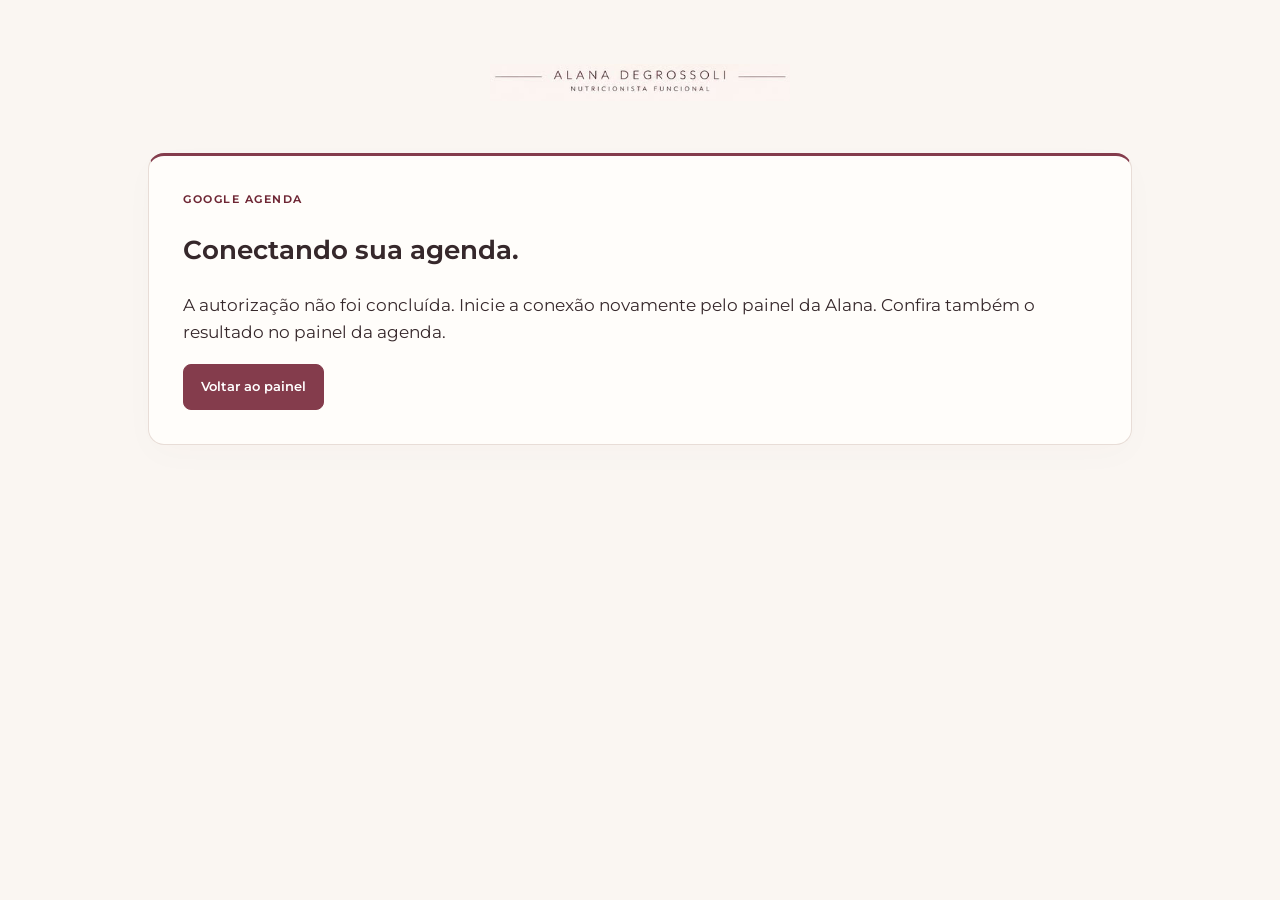
==== agenda-google-callback.html @ 4dbf8777 "Adaptar agenda Solvex para Alana Degrossoli com identidade visual e configuração independente" ====
<!doctype html>
<html lang="pt-BR">
  <head>
    <meta
      http-equiv="Content-Security-Policy"
      content="default-src 'none'; script-src 'self'; worker-src 'self'; manifest-src 'self'; style-src 'self' 'unsafe-inline'; img-src 'self' data:; font-src 'self'; connect-src 'self' https://*.supabase.co; base-uri 'none'; object-src 'none'; form-action 'self'; upgrade-insecure-requests"
    />
    <meta name="apple-mobile-web-app-title" content="Alana Agenda" />
    <link rel="manifest" href="app.webmanifest" />
    <link rel="apple-touch-icon" sizes="180x180" href="apple-touch-icon.png" />
    <meta charset="utf-8" />
    <meta
      name="viewport"
      content="width=device-width,initial-scale=1,viewport-fit=cover"
    />
    <meta name="referrer" content="no-referrer" />
    <title>Conexão Google Agenda | Alana</title>
    <link rel="icon" href="favicon.svg" />
    <link rel="stylesheet" href="assets/style.css" />
    <link rel="stylesheet" href="assets/brand.css" />
    <meta name="theme-color" content="#6E2634" />
  </head>
  <body class="alana-agenda agenda-page">
    <main class="agenda-container">
      <img
        class="agenda-callback-logo"
        src="brand/alana-logo.svg"
        alt="Alana Degrossoli"
      />
      <section class="agenda-card">
        <p class="page-eyebrow">GOOGLE AGENDA</p>
        <h1>Conectando sua agenda.</h1>
        <p id="google-status" role="status">
          Aguarde a confirmação da sua conexão.
        </p>
        <button id="google-close" type="button" class="button primary">
          Voltar ao painel
        </button>
      </section>
    </main>
    <script src="config.js" defer></script>
    <script src="assets/icons.js" defer></script>
    <script src="assets/api.js" defer></script>
    <script src="assets/google-flow.js" defer></script>
    <script src="assets/google-callback.js" defer></script>
  </body>
</html>
---- assets/style.css ----
.alana-agenda {
  --agenda-orange: var(--gold);
  --agenda-navy: var(--cream);
}
.alana-agenda.agenda-page .skip-link:not(:focus),
.alana-agenda .skip-link:not(:focus) {
  width: 1px;
  height: 1px;
  padding: 0;
  overflow: hidden;
  clip-path: inset(50%);
}
.alana-agenda .agenda-container {
  max-width: 1020px;
  margin: 38px auto 52px;
  padding: 0 24px;
  color: var(--cream);
}
.alana-agenda .agenda-intro {
  display: flex;
  align-items: center;
  justify-content: space-between;
  gap: 24px;
  margin-bottom: 26px;
}
.alana-agenda .agenda-intro h1 {
  font-size: clamp(32px, 4.3vw, 46px);
  letter-spacing: -1.3px;
  margin: 5px 0 10px;
  line-height: 1.1;
}
.alana-agenda .agenda-intro p:last-child {
  margin: 0;
  font-size: 19px;
  color: var(--muted);
}
.alana-agenda .agenda-intro-icon {
  display: grid;
  place-items: center;
  flex: 0 0 84px;
  height: 84px;
  border-radius: 8px;
  background: #843c4c1a;
  color: var(--gold);
  border: 1px solid rgba(59, 130, 246, 0.2);
}
.alana-agenda .agenda-intro-icon .ui-icon {
  width: 43px;
  height: 43px;
}
.alana-agenda .agenda-card {
  background: var(--panel);
  border: 1px solid var(--rule);
  border-radius: 8px;
  padding: 32px;
  box-shadow: none;
}
.alana-agenda .agenda-form-heading {
  display: flex;
  align-items: center;
  gap: 16px;
  margin-bottom: 24px;
}
.alana-agenda .agenda-form-heading h2 {
  font-size: 23px;
  margin: 0 0 5px;
  letter-spacing: -0.4px;
}
.alana-agenda .agenda-form-heading p {
  color: var(--muted);
  margin: 0;
}
.alana-agenda .agenda-step {
  display: grid;
  place-items: center;
  border-radius: 8px;
  flex: 0 0 46px;
  height: 46px;
  background: #843c4c1a;
  color: var(--cream);
  font-weight: 800;
  font-size: 18px;
}
.alana-agenda .agenda-fields {
  display: grid;
  grid-template-columns: 1fr 1fr;
  gap: 20px;
}
.alana-agenda .agenda-fields .agenda-wide {
  grid-column: 1/-1;
}
.alana-agenda .agenda-card label,
.alana-agenda .agenda-config-form > label,
.alana-agenda .agenda-filters label {
  display: block;
  font-size: 15px;
  font-weight: 700;
  color: var(--cream);
}
.alana-agenda .agenda-card input:not([type="checkbox"]):not([type="radio"]),
.alana-agenda .agenda-card select,
.alana-agenda .agenda-config-form input:not([type="checkbox"]),
.alana-agenda .agenda-config-form select,
.alana-agenda .agenda-config-form textarea,
.alana-agenda .agenda-filters input,
.alana-agenda .agenda-share input {
  display: block;
  width: 100%;
  box-sizing: border-box;
  padding: 13px 14px;
  margin-top: 8px;
  min-height: 48px;
  border: 1px solid var(--rule);
  border-radius: 8px;
  background: var(--panel);
  color: var(--cream);
  font: inherit;
  font-weight: 400;
  box-shadow: none;
}
.alana-agenda .agenda-card input::placeholder,
.alana-agenda .agenda-config-form input::placeholder {
  color: var(--muted);
}
.alana-agenda .agenda-card input:focus,
.alana-agenda .agenda-card select:focus,
.alana-agenda .agenda-config-form input:focus,
.alana-agenda .agenda-config-form select:focus,
.alana-agenda .agenda-config-form textarea:focus,
.alana-agenda .agenda-filters input:focus {
  outline: 2px solid var(--gold);
  outline-offset: 2px;
}
.alana-agenda .field-optional {
  font-size: 12px;
  font-weight: 400;
  color: var(--muted);
}
.alana-agenda .agenda-plain-fieldset {
  border: 0;
  padding: 0;
  margin: 0;
  min-width: 0;
}
.alana-agenda .agenda-plain-fieldset legend {
  font-weight: 700;
  font-size: 15px;
  margin-bottom: 10px;
  padding: 0;
}
.alana-agenda .agenda-divider {
  height: 1px;
  background: var(--panel-2);
  margin: 30px 0;
}
.alana-agenda .agenda-mode-options {
  display: grid;
  grid-template-columns: 1fr 1fr;
  gap: 14px;
  margin-bottom: 26px;
}
.alana-agenda .agenda-mode-options label {
  display: flex;
  align-items: center;
  gap: 12px;
  padding: 15px;
  border-radius: 8px;
  background: var(--panel-2);
  border: 1px solid var(--rule);
  cursor: pointer;
}
.alana-agenda .agenda-mode-options label:has(input:checked) {
  background: #843c4c11;
  border: 2px solid var(--gold);
  padding: 14px;
}
.alana-agenda .agenda-mode-options small {
  display: block;
  font-weight: 400;
  color: var(--muted);
  margin-top: 4px;
}
.alana-agenda .agenda-card input[type="radio"],
.alana-agenda .agenda-card input[type="checkbox"],
.alana-agenda .agenda-config-form input[type="checkbox"] {
  accent-color: var(--gold);
  width: 18px;
  height: 18px;
  flex: 0 0 18px;
  margin: 0;
}
.alana-agenda .agenda-mode-options label:has(input:disabled) {
  opacity: 0.5;
  cursor: default;
}
.alana-agenda .agenda-date-heading {
  display: flex;
  align-items: center;
  justify-content: space-between;
  gap: 16px;
}
.alana-agenda .agenda-card h3 {
  font-size: 17px;
  margin: 0 0 14px;
}
.alana-agenda .agenda-date-nav {
  display: flex;
  gap: 8px;
  margin-bottom: 14px;
}
.alana-agenda .agenda-nav-button {
  width: 36px;
  height: 36px;
  border: 1px solid var(--rule);
  border-radius: 8px;
  background: var(--panel);
  color: var(--cream);
  font-size: 25px;
  cursor: pointer;
}
.alana-agenda .agenda-nav-button:disabled {
  opacity: 0.4;
  cursor: default;
}
.alana-agenda .agenda-date-options {
  display: grid;
  grid-template-columns: repeat(3, 1fr);
  gap: 14px;
  margin-bottom: 24px;
}
.alana-agenda .agenda-date-chip {
  padding: 15px 8px;
  border: 1px solid var(--rule);
  border-radius: 8px;
  background: var(--panel-2);
  color: var(--cream);
  cursor: pointer;
  font: inherit;
  display: flex;
  flex-direction: column;
  align-items: center;
  gap: 4px;
}
.alana-agenda .agenda-date-chip strong {
  font-size: 29px;
  line-height: 1.1;
}
.alana-agenda .agenda-date-chip span {
  text-transform: uppercase;
  font-weight: 700;
  font-size: 13px;
}
.alana-agenda .agenda-date-chip small {
  font-size: 12px;
}
.alana-agenda .agenda-date-chip[aria-pressed="true"] {
  background: var(--gold);
  color: var(--cream);
  border-color: var(--gold);
  box-shadow: none;
}
.alana-agenda .agenda-hour-options {
  display: flex;
  flex-wrap: wrap;
  gap: 12px;
  min-height: 48px;
  margin-bottom: 18px;
}
.alana-agenda .agenda-hour-chip {
  min-width: 105px;
  flex: 1 1 100px;
  max-width: 210px;
  padding: 13px 16px;
  border: 1px solid var(--rule);
  border-radius: 8px;
  background: var(--panel-2);
  color: var(--cream);
  cursor: pointer;
  font: inherit;
  font-size: 17px;
  font-weight: 750;
}
.alana-agenda .agenda-hour-chip[aria-pressed="true"] {
  background: var(--gold);
  color: var(--cream);
  border-color: var(--cream);
}
.alana-agenda .agenda-date-chip:focus-visible,
.alana-agenda .agenda-hour-chip:focus-visible,
.alana-agenda .agenda-nav-button:focus-visible {
  outline: 2px solid var(--gold);
  outline-offset: 3px;
}
.alana-agenda .agenda-selection {
  display: flex;
  align-items: center;
  justify-content: center;
  gap: 8px;
  font-size: 14px;
  color: var(--muted);
  padding: 12px;
  background: var(--panel-2);
  border-radius: 8px;
  margin-bottom: 22px;
}
.alana-agenda .agenda-selection .ui-icon {
  width: 21px;
  height: 21px;
}
.alana-agenda .agenda-card .agenda-consent {
  display: flex;
  align-items: flex-start;
  gap: 11px;
  font-weight: 400;
  line-height: 1.6;
  font-size: 13px;
  margin-bottom: 20px;
}
.alana-agenda .agenda-consent input {
  margin-top: 2px !important;
}
.alana-agenda .agenda-confirm {
  width: 100%;
  display: flex;
  align-items: center;
  justify-content: center;
  gap: 14px;
  padding: 16px !important;
  font-size: 17px !important;
  min-height: 56px;
}
.alana-agenda .agenda-form-footer {
  margin: 24px 0 0;
  border-top: 1px solid var(--rule);
  padding-top: 20px;
  text-align: center;
  font-size: 13px;
  color: var(--muted);
}
.alana-agenda .agenda-honeypot {
  position: absolute;
  width: 1px;
  height: 1px;
  overflow: hidden;
  clip-path: inset(50%);
}
.alana-agenda .agenda-contact {
  margin: 24px 0 0;
  text-align: center;
  font-size: 14px;
}
.alana-agenda .agenda-contact a,
.alana-agenda .agenda-hint a {
  color: var(--cream);
  text-decoration: underline;
  text-decoration-color: var(--gold);
  text-underline-offset: 4px;
}
.alana-agenda .agenda-success-icon {
  display: grid;
  place-items: center;
  width: 62px;
  height: 62px;
  background: #843c4c1a;
  color: var(--gold);
  border-radius: 8px;
  margin-bottom: 20px;
}
.alana-agenda .agenda-success-icon .ui-icon {
  width: 35px;
  height: 35px;
}
.alana-agenda .agenda-confirmation h2 {
  font-size: 30px;
  margin: 6px 0 14px;
}
.alana-agenda .agenda-confirmation-actions {
  display: flex;
  align-items: center;
  flex-wrap: wrap;
  gap: 16px;
  margin-top: 16px;
}
.alana-agenda .agenda-confirmation .detail-grid {
  margin: 24px 0;
}
.alana-agenda .agenda-confirmation .notice {
  font-size: 14px;
  margin-bottom: 20px;
}
.alana-agenda .agenda-confirmation:focus {
  outline: 2px solid var(--gold);
  outline-offset: 4px;
}
.alana-agenda .agenda-hint {
  font-size: 13px !important;
  color: var(--muted);
  line-height: 1.6;
  margin: 8px 0 18px;
  overflow-wrap: anywhere;
}
.alana-agenda .agenda-admin-columns {
  display: grid;
  grid-template-columns: 1fr 1fr;
  gap: 22px;
}
.alana-agenda .agenda-admin-columns > .admin-section {
  min-width: 0;
}
.alana-agenda .agenda-admin-columns h2 {
  font-size: 23px;
  margin: 5px 0 16px;
}
.alana-agenda .agenda-admin-columns .agenda-fields {
  gap: 16px;
}
.alana-agenda .agenda-config-form {
  display: grid;
  gap: 16px;
}
.alana-agenda .agenda-config-form p {
  margin: -8px 0 0;
}
.alana-agenda .agenda-config-form .agenda-fields label {
  font-size: 14px;
  font-weight: 700;
}
.alana-agenda .agenda-config-form .agenda-toggle {
  display: flex;
  align-items: center;
  gap: 10px;
  border-radius: 8px;
  background: #843c4c14;
  padding: 14px;
}
.alana-agenda .agenda-share {
  display: flex;
  align-items: center;
  justify-content: space-between;
  gap: 24px;
  border-left: 4px solid var(--gold) !important;
}
.alana-agenda .agenda-share h2 {
  margin: 4px 0 8px;
  font-size: 25px;
}
.alana-agenda .agenda-share p {
  margin: 0;
}
.alana-agenda .agenda-share-controls {
  display: flex;
  align-items: flex-end;
  gap: 12px;
  max-width: 450px;
  flex: 1;
  min-width: 0;
}
.alana-agenda .agenda-share-controls label {
  flex: 1;
  min-width: 0;
  font-size: 12px;
}
.alana-agenda .agenda-share-controls .button {
  white-space: nowrap;
  min-height: 48px;
}
.alana-agenda .agenda-weekdays,
.alana-agenda .agenda-format-checks {
  display: flex;
  gap: 12px;
  flex-wrap: wrap;
}
.alana-agenda .agenda-weekdays label,
.alana-agenda .agenda-format-checks label {
  display: flex;
  align-items: center;
  gap: 6px;
  font-size: 13px;
  font-weight: 600;
}
.alana-agenda .agenda-slot-list {
  max-height: 400px;
  overflow: auto;
  display: grid;
  gap: 10px;
  margin-top: 16px;
  padding-right: 4px;
}
.alana-agenda .agenda-slot-row {
  display: flex;
  align-items: center;
  justify-content: space-between;
  gap: 12px;
  padding: 14px 16px;
  border: 1px solid var(--rule);
  border-radius: 8px;
  background: var(--panel-2);
}
.alana-agenda .agenda-slot-row strong {
  display: block;
  font-size: 15px;
}
.alana-agenda .agenda-slot-row small {
  display: block;
  color: var(--muted);
  margin-top: 5px;
}
.alana-agenda .agenda-slot-row .text-button {
  font-size: 13px;
}
.alana-agenda .agenda-filters {
  display: flex;
  align-items: flex-end;
  gap: 16px;
  flex-wrap: wrap;
  margin: 20px 0;
}
.alana-agenda .agenda-filters label {
  flex: 1;
  min-width: 170px;
}
.alana-agenda .agenda-filters .button {
  min-height: 48px;
}
.alana-agenda .agenda-bookings {
  display: grid;
  gap: 16px;
}
.alana-agenda .agenda-booking {
  border: 1px solid var(--rule);
  border-radius: 8px;
  padding: 20px;
  border-left: 4px solid var(--gold);
}
.alana-agenda .agenda-booking h3 {
  margin: 4px 0 5px;
  font-size: 19px;
}
.alana-agenda .agenda-booking-heading {
  display: flex;
  align-items: flex-start;
  justify-content: space-between;
  gap: 12px;
}
.alana-agenda .agenda-booking-subtitle {
  font-size: 13px;
  color: var(--muted);
  margin: 6px 0 18px;
}
.alana-agenda .agenda-booking-contact {
  display: grid;
  grid-template-columns: 1fr 1fr;
  gap: 10px 20px;
  margin: 16px 0;
}
.alana-agenda .agenda-booking-contact div {
  min-width: 0;
}
.alana-agenda .agenda-booking-contact dt {
  font-size: 11px;
  font-weight: 700;
  text-transform: uppercase;
  color: var(--muted);
  margin-bottom: 3px;
}
.alana-agenda .agenda-booking-contact dd {
  margin: 0;
  font-size: 14px;
  overflow-wrap: anywhere;
  white-space: pre-wrap;
}
.alana-agenda .agenda-booking-actions {
  display: flex;
  gap: 10px;
  flex-wrap: wrap;
}
.alana-agenda .agenda-booking-actions .button {
  font-size: 12px !important;
  padding: 10px 13px !important;
}
.alana-agenda .agenda-booking-status {
  font-size: 11px;
  font-weight: 700;
  white-space: nowrap;
  background: #843c4c1f;
  color: var(--cream);
  padding: 6px 10px;
  border-radius: 8px;
}
.alana-agenda .agenda-booking-status[data-status="canceled"] {
  background: var(--panel-2);
}
@media (max-width: 1200px) {
  .alana-agenda .agenda-admin-columns {
    grid-template-columns: 1fr;
  }
  .alana-agenda .agenda-share {
    align-items: flex-start;
    flex-direction: column;
  }
  .alana-agenda .agenda-share-controls {
    width: 100%;
    max-width: none;
    flex: auto;
  }
}
@media (max-width: 600px) {
  .alana-agenda .agenda-container {
    margin: 25px auto 36px;
    padding: 0 16px;
  }
  .alana-agenda .agenda-intro {
    gap: 12px;
  }
  .alana-agenda .agenda-intro-icon {
    flex-basis: 56px;
    height: 56px;
    border-radius: 8px;
  }
  .alana-agenda .agenda-intro-icon .ui-icon {
    width: 30px;
    height: 30px;
  }
  .alana-agenda .agenda-intro p:last-child {
    font-size: 15px;
    line-height: 1.5;
  }
  .alana-agenda .agenda-intro .page-eyebrow {
    font-size: 9px;
  }
  .alana-agenda .agenda-card {
    padding: 22px 18px;
    border-radius: 8px;
  }
  .alana-agenda .agenda-form-heading {
    gap: 12px;
  }
  .alana-agenda .agenda-form-heading h2 {
    font-size: 18px;
  }
  .alana-agenda .agenda-form-heading p {
    font-size: 12px;
    line-height: 1.5;
  }
  .alana-agenda .agenda-step {
    flex-basis: 38px;
    height: 38px;
    font-size: 15px;
  }
  .alana-agenda .agenda-fields {
    grid-template-columns: 1fr;
    gap: 18px;
  }
  .alana-agenda .agenda-fields .agenda-wide {
    grid-column: auto;
  }
  .alana-agenda .agenda-mode-options {
    gap: 10px;
  }
  .alana-agenda .agenda-mode-options label {
    padding: 12px 9px;
    gap: 8px;
  }
  .alana-agenda .agenda-mode-options label:has(input:checked) {
    padding: 11px 8px;
  }
  .alana-agenda .agenda-mode-options small {
    font-size: 10px;
    line-height: 1.4;
  }
  .alana-agenda .agenda-mode-options span {
    font-size: 13px;
  }
  .alana-agenda .agenda-date-options {
    gap: 10px;
  }
  .alana-agenda .agenda-date-chip strong {
    font-size: 26px;
  }
  .alana-agenda .agenda-selection {
    font-size: 12px;
    line-height: 1.5;
  }
  .alana-agenda .agenda-confirm {
    font-size: 15px !important;
  }
  .alana-agenda .agenda-admin-columns .agenda-fields {
    grid-template-columns: 1fr;
  }
  .alana-agenda .agenda-share-controls {
    flex-wrap: wrap;
  }
  .alana-agenda .agenda-share-controls label {
    flex: 1 1 100%;
  }
  .alana-agenda .agenda-booking-contact {
    grid-template-columns: 1fr;
  }
  .alana-agenda .agenda-booking-heading {
    flex-wrap: wrap;
  }
  .alana-agenda .agenda-slot-row {
    padding: 12px;
    flex-wrap: wrap;
  }
  .alana-agenda .agenda-slot-row strong {
    font-size: 13px;
  }
  .alana-agenda .agenda-filters .button {
    width: 100%;
  }
  .alana-agenda .agenda-confirmation .detail-grid {
    grid-template-columns: 1fr;
  }
  .alana-agenda .agenda-form-footer {
    font-size: 11px;
  }
}
.alana-agenda .agenda-toolbar {
  display: flex;
  align-items: center;
  justify-content: space-between;
  gap: 18px;
  margin: 4px 0 20px;
  flex-wrap: wrap;
}
.alana-agenda .agenda-toolbar-state,
.alana-agenda .agenda-toolbar-actions {
  display: flex;
  align-items: center;
  gap: 12px;
  flex-wrap: wrap;
}
.alana-agenda .agenda-toolbar-actions .button {
  font-size: 13px !important;
  padding: 12px 16px !important;
}
.alana-agenda .agenda-toolbar-state strong {
  font-size: 14px;
}
.alana-agenda .agenda-toolbar-state .text-button {
  font-size: 12px;
}
.alana-agenda .agenda-open-dot {
  width: 9px;
  height: 9px;
  border-radius: 8px;
  background: var(--panel-2);
}
.alana-agenda .agenda-open-dot.is-open {
  background: var(--gold);
  box-shadow: none;
}
.alana-agenda .agenda-feedback {
  font-size: 13px;
  color: var(--cream);
  margin-bottom: 16px;
  line-height: 1.5;
}
.alana-agenda .agenda-feedback:empty {
  display: none;
}
.alana-agenda .agenda-workspace {
  display: grid;
  grid-template-columns: minmax(0, 1.7fr) minmax(260px, 1fr);
  gap: 22px;
  align-items: start;
}
.alana-agenda .agenda-workspace .admin-section {
  margin-bottom: 22px !important;
}
.alana-agenda .agenda-month-heading,
.alana-agenda .agenda-day-heading {
  display: flex;
  align-items: center;
  justify-content: space-between;
  gap: 16px;
}
.alana-agenda .agenda-month-heading h2 {
  font-size: 24px;
  margin: 5px 0 0;
}
.alana-agenda .agenda-month-heading .agenda-date-nav {
  align-items: center;
  margin: 0;
}
.alana-agenda .agenda-calendar-hint {
  color: var(--muted);
  font-size: 13px;
  line-height: 1.5;
  margin: 14px 0 22px;
}
.alana-agenda .agenda-month-weekdays,
.alana-agenda .agenda-month-grid {
  display: grid;
  grid-template-columns: repeat(7, minmax(0, 1fr));
  gap: 7px;
}
.alana-agenda .agenda-month-weekdays {
  margin-bottom: 10px;
}
.alana-agenda .agenda-month-weekdays span {
  text-align: center;
  font-weight: 700;
  font-size: 10px;
  color: var(--muted);
}
.alana-agenda .agenda-calendar-day {
  height: 93px;
  border: 1px solid var(--rule);
  border-radius: 8px;
  background: var(--panel);
  color: var(--cream);
  padding: 9px 6px;
  display: flex;
  align-items: flex-start;
  flex-direction: column;
  text-align: left;
  cursor: pointer;
  position: relative;
  min-width: 0;
}
.alana-agenda .agenda-calendar-day:hover {
  background: #843c4c0d;
}
.alana-agenda .agenda-calendar-day[aria-pressed="true"] {
  border: 2px solid var(--gold);
  background: #843c4c11;
  padding: 8px 5px;
}
.alana-agenda .agenda-calendar-day.is-today > strong {
  background: var(--gold);
  color: var(--cream);
  border-radius: 8px;
  width: 23px;
  height: 23px;
  display: grid;
  place-items: center;
}
.alana-agenda .agenda-calendar-day.is-blocked {
  background: var(--panel-2);
}
.alana-agenda .agenda-calendar-day > strong {
  font-size: 14px;
  line-height: 23px;
}
.alana-agenda .agenda-day-badges {
  display: flex;
  flex-direction: column;
  gap: 4px;
  margin-top: 6px;
  width: 100%;
}
.alana-agenda .agenda-day-badges small {
  font-size: 9px;
  font-weight: 700;
  border-radius: 8px;
  padding: 3px 4px;
  white-space: nowrap;
  overflow: hidden;
  text-overflow: ellipsis;
}
.alana-agenda .agenda-free-badge {
  background: #843c4c24;
  color: var(--cream);
}
.alana-agenda .agenda-booked-badge {
  background: var(--gold);
  color: var(--cream);
}
.alana-agenda .agenda-blocked-badge {
  background: var(--panel-2);
  color: var(--muted);
}
.alana-agenda .agenda-calendar-legend {
  display: flex;
  align-items: center;
  flex-wrap: wrap;
  gap: 18px;
  font-size: 11px;
  color: var(--muted);
  margin-top: 20px;
}
.alana-agenda .agenda-calendar-legend span {
  display: flex;
  align-items: center;
  gap: 7px;
}
.alana-agenda .agenda-calendar-legend i {
  display: inline-block;
  width: 8px;
  height: 8px;
  border-radius: 8px;
}
.alana-agenda .agenda-legend-free,
.alana-agenda .agenda-legend-booked {
  background: var(--gold);
}
.alana-agenda .agenda-legend-blocked {
  background: var(--panel-2);
}
.alana-agenda .agenda-day-heading h2 {
  font-size: 22px;
  margin: 4px 0 0;
}
.alana-agenda .agenda-day-heading > .text-button {
  font-size: 12px;
}
.alana-agenda .agenda-day-counts {
  display: flex;
  gap: 20px;
  font-size: 12px;
  margin: 22px 0;
  color: var(--muted);
}
.alana-agenda .agenda-day-counts strong {
  font-size: 22px;
  color: var(--cream);
  padding-right: 4px;
}
.alana-agenda .agenda-day-slots {
  display: grid;
  gap: 10px;
  max-height: 430px;
  overflow: auto;
  margin-bottom: 18px;
  padding-right: 2px;
}
.alana-agenda .agenda-day-slots .agenda-slot-row {
  gap: 8px;
  padding: 12px;
  flex-wrap: nowrap;
}
.alana-agenda .agenda-day-slots .agenda-slot-row > div {
  flex: 1;
  min-width: 0;
}
.alana-agenda .agenda-day-slots .agenda-slot-row small {
  font-size: 10px;
}
.alana-agenda .agenda-day-slots .agenda-booking-status {
  font-size: 9px;
  padding: 5px 7px;
}
.alana-agenda .agenda-slot-remove {
  border: 0;
  background: transparent;
  color: var(--cream);
  font-size: 21px;
  padding: 2px 5px;
  cursor: pointer;
}
.alana-agenda .agenda-day-actions {
  display: grid;
  gap: 12px;
}
.alana-agenda .agenda-day-actions .button {
  font-size: 12px !important;
  min-height: 42px;
  padding: 11px !important;
}
.alana-agenda .agenda-day-actions .text-button {
  font-size: 11px;
}
.alana-agenda .agenda-day-card .agenda-hint {
  margin-bottom: 0;
  font-size: 11px !important;
}
.alana-agenda .agenda-day-empty-state {
  font-size: 13px;
  color: var(--muted);
  padding: 25px 14px;
  border: 1px dashed var(--rule);
  border-radius: 8px;
  text-align: center;
  margin: 0 0 4px;
  line-height: 1.6;
}
.alana-agenda .agenda-day-meetings .agenda-bookings {
  grid-template-columns: 1fr 1fr;
}
.alana-agenda .agenda-contact-details {
  margin: 16px 0;
}
.alana-agenda .agenda-contact-details summary {
  font-size: 12px;
  color: var(--cream);
  font-weight: 700;
  cursor: pointer;
}
.alana-agenda .agenda-meet-state {
  font-size: 11px;
  font-weight: 700;
  color: var(--cream);
  background: #843c4c1a;
  padding: 8px 11px;
  border-radius: 8px;
  display: inline-block;
  margin-bottom: 0;
}
.alana-agenda .agenda-meet-state[data-state="ready"] {
  background: var(--gold);
  color: var(--cream);
}
.alana-agenda .agenda-dialog {
  max-width: 600px;
  width: calc(100% - 32px);
  max-height: calc(100dvh - 40px);
  padding: 28px;
  border: 1px solid var(--rule);
  border-radius: 8px;
  background: var(--panel);
  color: var(--cream);
  box-shadow: none;
  overflow: auto;
}
.alana-agenda .agenda-dialog::backdrop {
  background: var(--panel-2);
  backdrop-filter: blur(3px);
}
.alana-agenda .agenda-dialog-heading {
  display: flex;
  align-items: flex-start;
  justify-content: space-between;
  gap: 20px;
  margin-bottom: 24px;
}
.alana-agenda .agenda-dialog-heading h2 {
  font-size: 26px;
  margin: 5px 0 0;
  letter-spacing: -0.5px;
}
.alana-agenda .agenda-dialog-close {
  border: 0;
  background: var(--panel-2);
  color: var(--cream);
  border-radius: 8px;
  font-size: 24px;
  width: 34px;
  height: 34px;
  cursor: pointer;
  flex-shrink: 0;
}
.alana-agenda .agenda-dialog .agenda-fields {
  gap: 16px;
}
.alana-agenda .agenda-dialog .agenda-config-form > label,
.alana-agenda .agenda-dialog .agenda-fields label {
  font-size: 13px;
  font-weight: 700;
}
.alana-agenda .agenda-dialog .agenda-plain-fieldset legend {
  font-size: 13px;
}
.alana-agenda .agenda-dialog .agenda-config-form input,
.alana-agenda .agenda-dialog .agenda-config-form select {
  margin-top: 7px;
  font-size: 14px;
}
.alana-agenda .agenda-dialog .agenda-config-form input[type="checkbox"] {
  margin: 0 !important;
}
.alana-agenda .agenda-weekday-chips {
  gap: 7px;
  display: grid;
  grid-template-columns: repeat(7, minmax(0, 1fr));
}
.alana-agenda .agenda-weekday-chips label {
  position: relative;
  display: block;
  min-width: 0;
  cursor: pointer;
}
.alana-agenda .agenda-weekday-chips input {
  position: absolute;
  width: 1px !important;
  height: 1px !important;
  opacity: 0;
}
.alana-agenda .agenda-weekday-chips span {
  display: grid;
  place-items: center;
  padding: 12px 4px;
  border: 1px solid var(--rule);
  border-radius: 8px;
  color: var(--cream);
  background: var(--panel);
  font-size: 12px;
  font-weight: 700;
}
.alana-agenda .agenda-weekday-chips label:has(input:checked) span {
  background: var(--gold);
  color: var(--cream);
  border-color: var(--cream);
}
.alana-agenda .agenda-weekday-chips label:has(input:focus-visible) span {
  outline: 2px solid var(--gold);
  outline-offset: 2px;
}
.alana-agenda .agenda-field-label {
  font-size: 13px;
  font-weight: 700;
  display: block;
}
.alana-agenda .agenda-duration-chip {
  display: block;
  padding: 14px;
  margin-top: 7px;
  border-radius: 8px;
  background: #843c4c14;
  font-size: 14px;
}
.alana-agenda .agenda-window-preview {
  border: 1px solid rgba(59, 130, 246, 0.23);
  border-radius: 8px;
  padding: 16px;
  background: #843c4c0b;
}
.alana-agenda .agenda-window-preview > strong {
  font-size: 14px;
}
.alana-agenda .agenda-window-preview > p {
  font-size: 11px !important;
  color: var(--muted);
  margin: 12px 0 0 !important;
  line-height: 1.6;
}
.alana-agenda .agenda-preview-times {
  display: flex;
  gap: 7px;
  flex-wrap: wrap;
  margin-top: 12px;
}
.alana-agenda .agenda-preview-times span {
  font-size: 11px;
  font-weight: 700;
  background: var(--panel);
  border: 1px solid var(--rule);
  border-radius: 8px;
  padding: 6px 9px;
}
.alana-agenda .agenda-dialog .agenda-config-form .button {
  min-height: 48px;
  font-size: 14px;
}
.alana-agenda .agenda-google-card {
  margin-top: 26px;
  padding: 20px;
  border-radius: 8px;
  background: var(--panel-2);
  border: 1px solid var(--rule);
}
.alana-agenda .agenda-google-card h3 {
  font-size: 18px;
  margin: 6px 0 10px;
}
.alana-agenda .agenda-google-card p {
  font-size: 12px;
  line-height: 1.6;
}
.alana-agenda .agenda-google-actions {
  display: flex;
  align-items: center;
  gap: 16px;
  flex-wrap: wrap;
}
.alana-agenda .agenda-google-actions .button {
  font-size: 12px !important;
  padding: 12px 16px !important;
  min-height: 44px;
}
.alana-agenda .agenda-google-actions .text-button {
  font-size: 12px;
}
.alana-agenda .agenda-google-card details {
  margin-top: 18px;
  font-size: 12px;
}
.alana-agenda .agenda-google-card summary {
  font-weight: 700;
  cursor: pointer;
}
.alana-agenda .agenda-google-card input[readonly] {
  margin-bottom: 14px;
  font-size: 12px;
  width: 100%;
}
.alana-agenda .agenda-upload-button {
  display: block;
  font-size: 12px;
  font-weight: 700;
}
.alana-agenda .agenda-upload-button input {
  font-size: 12px;
  margin-top: 10px;
  width: 100%;
}
.alana-agenda .agenda-dialog .error {
  font-size: 12px;
}
@media (max-width: 1150px) {
  .alana-agenda .agenda-workspace {
    grid-template-columns: 1fr;
  }
  .alana-agenda .agenda-calendar-day {
    height: 88px;
  }
  .alana-agenda .agenda-day-slots {
    grid-template-columns: 1fr 1fr;
    max-height: 300px;
  }
  .alana-agenda .agenda-day-card .agenda-day-actions {
    display: flex;
    align-items: center;
    flex-wrap: wrap;
  }
  .alana-agenda .agenda-day-meetings .agenda-bookings {
    grid-template-columns: 1fr;
  }
}
@media (max-width: 600px) {
  .alana-agenda .agenda-toolbar {
    gap: 16px;
  }
  .alana-agenda .agenda-toolbar-actions {
    display: grid;
    grid-template-columns: 1fr 1fr;
    width: 100%;
    gap: 10px;
  }
  .alana-agenda .agenda-toolbar-actions .primary {
    grid-column: 1/-1;
  }
  .alana-agenda .agenda-toolbar-actions .button {
    font-size: 12px !important;
    padding: 11px !important;
  }
  .alana-agenda .agenda-workspace {
    gap: 0;
  }
  .alana-agenda .agenda-month-heading {
    gap: 8px;
    flex-wrap: wrap;
  }
  .alana-agenda .agenda-month-heading h2 {
    font-size: 22px;
  }
  .alana-agenda .agenda-month-heading .agenda-date-nav {
    gap: 5px;
  }
  .alana-agenda .agenda-month-heading .text-button {
    font-size: 11px;
  }
  .alana-agenda .agenda-month-weekdays,
  .alana-agenda .agenda-month-grid {
    gap: 4px;
  }
  .alana-agenda .agenda-calendar-day {
    height: 66px;
    padding: 5px 3px;
    border-radius: 8px;
  }
  .alana-agenda .agenda-calendar-day[aria-pressed="true"] {
    padding: 4px 2px;
  }
  .alana-agenda .agenda-calendar-day > strong {
    font-size: 12px;
    line-height: 19px;
  }
  .alana-agenda .agenda-calendar-day.is-today > strong {
    width: 19px;
    height: 19px;
  }
  .alana-agenda .agenda-day-badges {
    gap: 3px;
    margin-top: 3px;
  }
  .alana-agenda .agenda-day-badges small {
    font-size: 7px;
    letter-spacing: -0.2px;
    padding: 2px;
  }
  .alana-agenda .agenda-calendar-legend {
    gap: 10px;
    font-size: 9px;
  }
  .alana-agenda .agenda-calendar-hint {
    font-size: 12px;
  }
  .alana-agenda .agenda-day-slots {
    grid-template-columns: 1fr;
  }
  .alana-agenda .agenda-dialog {
    padding: 22px 18px;
    max-height: calc(100dvh - 28px);
  }
  .alana-agenda .agenda-dialog .agenda-fields {
    grid-template-columns: 1fr 1fr;
    gap: 12px;
  }
  .alana-agenda .agenda-dialog-heading h2 {
    font-size: 22px;
  }
  .alana-agenda .agenda-weekday-chips {
    gap: 5px;
  }
  .alana-agenda .agenda-weekday-chips span {
    font-size: 10px;
    padding: 10px 2px;
  }
  .alana-agenda .agenda-dialog .agenda-config-form .agenda-toggle {
    align-items: flex-start;
    line-height: 1.5;
    font-size: 12px;
  }
  .alana-agenda .agenda-dialog .agenda-config-form .agenda-toggle input {
    margin-top: 2px !important;
  }
  .alana-agenda .agenda-dialog .agenda-config-form input[type="time"] {
    min-width: 0;
  }
  .alana-agenda .agenda-dialog .agenda-fields label {
    font-size: 12px;
  }
  .alana-agenda .agenda-window-preview {
    padding: 13px;
  }
  .alana-agenda .agenda-window-preview > strong {
    font-size: 13px;
  }
  .alana-agenda .agenda-booking {
    padding: 16px;
  }
}
.alana-agenda .agenda-weekly-summary {
  display: flex;
  align-items: flex-start;
  justify-content: space-between;
  gap: 24px;
  border-left: 4px solid var(--gold) !important;
  margin-bottom: 22px !important;
}
.alana-agenda .agenda-weekly-summary h2 {
  font-size: 23px;
  margin: 5px 0 8px;
}
.alana-agenda .agenda-weekly-summary p:last-child {
  font-size: 13px;
  color: var(--muted);
  margin: 0;
  line-height: 1.6;
}
.alana-agenda .agenda-weekly-summary-days {
  display: flex;
  flex-wrap: wrap;
  gap: 9px;
  max-width: 650px;
}
.alana-agenda .agenda-weekly-summary-days > div {
  padding: 10px 13px;
  border-radius: 8px;
  border: 1px solid var(--rule);
  background: var(--panel-2);
}
.alana-agenda .agenda-weekly-summary-days strong {
  display: block;
  font-size: 12px;
}
.alana-agenda .agenda-weekly-summary-days span {
  display: block;
  font-size: 10px;
  color: var(--muted);
  margin-top: 4px;
}
.alana-agenda .agenda-weekly-dialog {
  max-width: 700px;
}
.alana-agenda .agenda-weekly-days {
  display: grid;
  gap: 10px;
}
.alana-agenda .agenda-week-row {
  padding: 14px 16px;
  border: 1px solid var(--rule);
  border-radius: 8px;
  background: var(--panel-2);
}
.alana-agenda .agenda-week-row.is-enabled {
  background: var(--panel);
  border-color: #843c4c59;
}
.alana-agenda .agenda-week-heading {
  display: flex;
  align-items: center;
  justify-content: space-between;
  gap: 12px;
}
.alana-agenda .agenda-week-heading label {
  display: flex;
  align-items: center;
  gap: 10px;
  font-size: 14px;
  font-weight: 750;
}
.alana-agenda .agenda-week-heading input {
  accent-color: var(--gold);
  width: 18px;
  height: 18px !important;
  margin: 0 !important;
  flex-shrink: 0;
}
.alana-agenda .agenda-week-heading .text-button {
  font-size: 12px;
}
.alana-agenda .agenda-week-ranges {
  display: grid;
  gap: 10px;
  margin-top: 10px;
}
.alana-agenda .agenda-week-range {
  display: grid;
  grid-template-columns: 1fr 1fr 26px;
  gap: 12px;
  align-items: end;
}
.alana-agenda .agenda-week-range label {
  font-size: 11px;
  font-weight: 700;
  color: var(--muted);
}
.alana-agenda .agenda-week-range input {
  width: 100%;
  min-width: 0;
  height: 42px;
  min-height: 42px !important;
  margin-top: 5px !important;
  padding: 9px 12px !important;
}
.alana-agenda .agenda-week-range input:disabled {
  background: var(--panel-2);
  color: var(--muted);
  border-color: var(--rule);
}
.alana-agenda .agenda-week-range .agenda-slot-remove {
  height: 42px;
}
.alana-agenda .agenda-weekly-dialog .agenda-window-preview > p {
  margin-top: 8px !important;
}
.alana-agenda .agenda-weekly-dialog .agenda-hint {
  margin: 0 !important;
}
.alana-agenda .agenda-weekly-dialog .agenda-fields {
  margin: 2px 0 6px;
}
.alana-agenda .agenda-weekly-dialog #agenda-copy-weekdays {
  font-size: 12px;
  line-height: 1.6;
}
.alana-agenda .agenda-week-row:not(.is-enabled) .agenda-week-ranges {
  display: none;
}
.alana-agenda .agenda-week-row:not(.is-enabled) [data-add-range] {
  visibility: hidden;
}
.alana-agenda .agenda-day-counts {
  flex-wrap: wrap;
  gap: 12px;
}
.alana-agenda .agenda-day-counts strong {
  font-size: 20px;
}
.alana-agenda .agenda-day-counts span {
  font-size: 10px;
}
.alana-agenda .agenda-slot-reserve {
  background: var(--panel);
  color: var(--cream);
  border: 1px solid var(--rule);
  border-radius: 8px;
  font-size: 9px;
  font-weight: 700;
  padding: 6px 7px;
  cursor: pointer;
}
.alana-agenda .agenda-internal-holds {
  display: grid;
  gap: 10px;
  margin-bottom: 16px;
}
.alana-agenda .agenda-internal-hold {
  display: flex;
  align-items: center;
  justify-content: space-between;
  gap: 12px;
  border: 1px solid var(--rule);
  border-left: 3px solid var(--cream);
  border-radius: 8px;
  padding: 12px;
  background: var(--panel-2);
}
.alana-agenda .agenda-internal-hold strong {
  font-size: 11px;
  display: block;
}
.alana-agenda .agenda-internal-hold small {
  display: block;
  font-size: 11px;
  color: var(--muted);
  margin-top: 5px;
  overflow-wrap: anywhere;
}
.alana-agenda .agenda-internal-hold .button {
  font-size: 10px !important;
  padding: 7px 10px !important;
  min-height: 32px !important;
}
.alana-agenda .agenda-day-slots .agenda-booking-status {
  white-space: normal;
  text-align: center;
  max-width: 92px;
}
.alana-agenda .agenda-day-slots .agenda-slot-row small {
  line-height: 1.5;
}
@media (max-width: 1150px) {
  .alana-agenda .agenda-weekly-summary {
    flex-direction: column;
    gap: 16px;
  }
  .alana-agenda .agenda-weekly-summary-days {
    max-width: none;
  }
  .alana-agenda .agenda-day-card .agenda-day-actions {
    display: grid;
  }
}
@media (max-width: 600px) {
  .alana-agenda .agenda-weekly-summary h2 {
    font-size: 20px;
  }
  .alana-agenda .agenda-weekly-summary-days {
    display: grid;
    grid-template-columns: 1fr 1fr;
    width: 100%;
  }
  .alana-agenda .agenda-weekly-summary-days > div {
    padding: 9px 11px;
  }
  .alana-agenda .agenda-weekly-dialog {
    padding: 20px 16px;
  }
  .alana-agenda .agenda-week-row {
    padding: 12px;
  }
  .alana-agenda .agenda-week-range {
    gap: 8px;
    grid-template-columns: 1fr 1fr 22px;
  }
  .alana-agenda .agenda-week-range input {
    padding: 8px !important;
    font-size: 12px !important;
  }
  .alana-agenda .agenda-week-heading label {
    font-size: 13px;
  }
  .alana-agenda .agenda-week-heading .text-button {
    font-size: 11px;
  }
  .alana-agenda .agenda-weekly-dialog .agenda-fields {
    grid-template-columns: 1fr 1fr;
  }
  .alana-agenda .agenda-internal-hold {
    gap: 8px;
    padding: 10px;
  }
  .alana-agenda .agenda-internal-hold .button {
    font-size: 9px !important;
  }
  .alana-agenda .agenda-day-counts {
    gap: 10px;
  }
  .alana-agenda .agenda-day-counts strong {
    font-size: 18px;
  }
  .alana-agenda .agenda-calendar-day {
    height: 79px;
  }
  .alana-agenda .agenda-day-badges small {
    font-size: 7px;
  }
}
.alana-agenda .agenda-mail-state {
  color: var(--cream);
  font-size: 12px;
  line-height: 1.6;
  padding: 10px 12px;
  border: 1px solid color-mix(in srgb, var(--cream) 12%, white);
  border-radius: 8px;
  background: color-mix(in srgb, var(--gold) 5%, white);
  overflow-wrap: anywhere;
}
.alana-agenda {
  color: var(--cream);
  --agenda-orange: var(--gold);
  --agenda-navy: var(--cream);
}
.agenda-admin-native {
  max-width: 1240px;
  margin: auto;
  padding: 44px 26px 96px;
}
.alana-agenda .agenda-container {
  color: var(--cream);
}
.alana-agenda h1,
.alana-agenda h2,
.alana-agenda h3 {
  font-family: Montserrat, sans-serif;
  font-weight: 400;
}
.alana-agenda .agenda-native-header h1 {
  font-size: 36px;
  margin: 0;
}
.alana-agenda .mod-sub {
  color: var(--muted);
  margin: 10px 0 26px;
}
.alana-agenda .admin-section {
  padding: 20px 22px;
  background: var(--panel);
  border: 1px solid var(--rule);
  border-radius: 8px;
  margin: 0 0 22px;
  min-width: 0;
}
.alana-agenda .button {
  display: inline-flex;
  align-items: center;
  justify-content: center;
  gap: 8px;
  background: var(--gold);
  color: #36282b;
  border: 1px solid var(--gold);
  border-radius: 3px;
  padding: 11px 16px;
  font-family: Montserrat, sans-serif;
  font-size: 12.5px;
  font-weight: 500;
  letter-spacing: 0.08em;
  text-transform: uppercase;
  text-decoration: none;
  min-height: 44px;
  cursor: pointer;
}
.alana-agenda .button.secondary {
  background: transparent;
  color: var(--cream);
  border-color: var(--rule);
}
.alana-agenda .button:disabled {
  opacity: 0.45;
  cursor: default;
}
.alana-agenda .text-button {
  background: transparent;
  border: 0;
  color: var(--gold-hi);
  text-decoration: underline;
  text-underline-offset: 3px;
  min-height: 44px;
  padding: 8px;
  cursor: pointer;
}
.alana-agenda .page-eyebrow {
  color: var(--gold);
  font-size: 10px;
  letter-spacing: 0.12em;
  text-transform: uppercase;
}
.alana-agenda .agenda-intro p:last-child,
.alana-agenda .agenda-hint,
.alana-agenda .field-optional {
  color: var(--muted);
}
.alana-agenda .error {
  color: #e59a9a;
  font-size: 13px;
  overflow-wrap: anywhere;
  min-height: 18px;
}
.alana-agenda .notice {
  color: var(--muted);
  background: var(--panel-2);
  padding: 14px;
  border-radius: 6px;
  overflow-wrap: anywhere;
}
.alana-agenda .agenda-hour-chip[aria-pressed="true"],
.alana-agenda .agenda-date-chip[aria-pressed="true"] {
  background: var(--gold);
  color: #36282b;
  border-color: var(--gold);
}
.alana-agenda .agenda-dialog {
  background: var(--panel);
  color: var(--cream);
  border: 1px solid var(--rule);
  max-height: 88dvh;
  overflow: auto;
}
.alana-agenda .agenda-dialog::backdrop {
  background: #000000b3;
}
.alana-agenda .detail-grid {
  display: grid;
  gap: 14px;
  grid-template-columns: 1fr 1fr;
}
.alana-agenda .detail-grid dt {
  color: var(--muted);
  font-size: 12px;
}
.alana-agenda .detail-grid dd {
  margin: 4px 0 0;
  overflow-wrap: anywhere;
}
.alana-agenda .pager {
  display: flex;
  gap: 12px;
  justify-content: flex-end;
  margin-top: 16px;
}
.alana-agenda .agenda-calendar-card,
.alana-agenda .agenda-day-card {
  min-width: 0;
}
.alana-agenda .agenda-calendar-day {
  min-height: 72px;
  min-width: 0;
  overflow: hidden;
}
.alana-agenda .agenda-calendar-day[aria-pressed="true"] {
  outline: 2px solid var(--gold);
  outline-offset: -2px;
  background: var(--panel-2);
}
.alana-agenda .agenda-booking-subtitle,
.alana-agenda .agenda-calendar-hint {
  color: var(--muted);
  overflow-wrap: anywhere;
}
.alana-agenda .agenda-mail-state {
  color: var(--muted);
  background: var(--panel-2);
  border-color: var(--rule);
}
.alana-agenda .agenda-public-brand {
  max-width: 1020px;
  margin: auto;
  padding: 24px;
  border-bottom: 1px solid var(--rule);
}
.alana-agenda .agenda-public-brand a {
  display: flex;
  gap: 14px;
  align-items: center;
  color: var(--cream);
  text-decoration: none;
}
.alana-agenda .agenda-public-brand img {
  width: 48px;
  height: 48px;
  object-fit: contain;
  border-radius: 4px;
}
.alana-agenda .agenda-public-brand span {
  font-family: Montserrat, sans-serif;
  font-size: 22px;
  letter-spacing: 0.09em;
  text-transform: uppercase;
}
.alana-agenda .agenda-public-brand small {
  display: block;
  font-family: Barlow, sans-serif;
  font-size: 11px;
  color: var(--muted);
  letter-spacing: 0;
  text-transform: none;
}
.alana-agenda .agenda-public-footer {
  max-width: 1020px;
  margin: 0 auto;
  padding: 24px;
  border-top: 1px solid var(--rule);
  color: var(--muted);
  font-size: 12px;
  text-align: center;
}
.alana-agenda .agenda-public-footer a {
  color: var(--gold-hi);
}
.alana-agenda .agenda-dialog-close,
.alana-agenda .agenda-nav-button {
  min-width: 44px;
  min-height: 44px;
}
.alana-agenda .agenda-success-icon svg,
.alana-agenda .agenda-intro-icon svg {
  width: 32px;
  height: 32px;
  stroke: currentColor;
  fill: none;
  stroke-width: 1.8;
}
@media (max-width: 1100px) {
  .alana-agenda .agenda-workspace {
    grid-template-columns: 1fr;
  }
}
@media (max-width: 600px) {
  .agenda-admin-native {
    padding: 28px 16px 64px;
  }
  .alana-agenda .admin-section {
    padding: 16px;
  }
  .alana-agenda .agenda-native-header h1 {
    font-size: 28px;
  }
  .alana-agenda .agenda-calendar-day {
    min-height: 62px;
    padding: 6px 2px;
  }
  .alana-agenda .agenda-day-badges small {
    font-size: 9px;
  }
  .alana-agenda .detail-grid {
    grid-template-columns: 1fr;
  }
  .alana-agenda .agenda-dialog {
    max-width: calc(100vw - 24px);
  }
  .alana-agenda .agenda-public-brand {
    padding: 18px 16px;
  }
  .alana-agenda .agenda-toolbar-actions .button {
    flex: 1 1 140px;
  }
}
.alana-agenda .agenda-profile-bar {
  display: flex;
  align-items: center;
  gap: 24px;
  flex-wrap: wrap;
  margin: 0 0 24px;
  padding: 18px 20px;
  background: var(--panel);
  border: 1px solid var(--rule);
  border-radius: 12px;
}
.alana-agenda .agenda-profile-bar[hidden] {
  display: none;
}
.alana-agenda .agenda-profile-bar label {
  display: grid;
  gap: 8px;
  flex: 1;
  min-width: 0;
  font-size: 14px;
  font-weight: 600;
  max-width: 460px;
}
.alana-agenda .agenda-profile-bar select {
  width: 100%;
  min-height: 48px;
  padding: 10px 14px;
  border: 1px solid var(--rule);
  border-radius: 8px;
  background: var(--field);
  color: var(--cream);
  font: inherit;
}
.alana-agenda .agenda-profile-bar p {
  flex: 1;
  min-width: min(240px, 100%);
  margin: 0;
}
.alana-agenda .agenda-origin-group {
  grid-column: 1/-1;
  min-width: 0;
  padding-top: 8px;
}
.alana-agenda .agenda-origin-group + .agenda-origin-group {
  border-top: 1px solid var(--rule);
  padding-top: 26px;
  margin-top: 8px;
}
.alana-agenda .agenda-origin-heading {
  display: flex;
  align-items: center;
  gap: 10px;
  flex-wrap: wrap;
}
.alana-agenda .agenda-origin-heading h3 {
  font-size: 20px;
  margin: 0;
  line-height: 1.3;
}
.alana-agenda .agenda-origin-count {
  border: 1px solid var(--rule);
  border-radius: 20px;
  padding: 3px 9px;
  font-size: 12px;
  font-weight: 700;
}
.alana-agenda .agenda-origin-note {
  font-size: 13px;
  color: var(--muted);
  line-height: 1.6;
  margin: 8px 0 16px;
}
.alana-agenda .agenda-origin-items {
  display: grid;
  grid-template-columns: repeat(2, minmax(0, 1fr));
  gap: 16px;
  min-width: 0;
}
.alana-agenda .agenda-origin-items .agenda-day-empty-state {
  grid-column: 1/-1;
}
.alana-agenda .agenda-origin-items .agenda-booking {
  min-width: 0;
  overflow-wrap: anywhere;
}
.alana-agenda .agenda-origin-items .agenda-booking h4 {
  margin: 4px 0 5px;
  font-size: 19px;
  line-height: 1.35;
}
.alana-agenda .agenda-origin-badge {
  display: inline-block;
  font-size: 10px;
  font-weight: 800;
  letter-spacing: 0.05em;
  text-transform: uppercase;
  background: #843c4c1a;
  color: inherit;
  padding: 5px 8px;
  border-radius: 6px;
  margin: 0 0 12px;
}
.alana-agenda .agenda-origin-group[data-origin="google"] .agenda-booking {
  border-left-color: #8796a3;
}
.alana-agenda .agenda-origin-group[data-origin="google"] .agenda-origin-badge,
.alana-agenda .agenda-google-badge {
  background: #edf2f7;
  color: #43566a;
}
.alana-agenda .agenda-google-badge {
  font-size: 9px;
  padding: 3px 5px;
  border-radius: 4px;
}
@media (max-width: 800px) {
  .alana-agenda .agenda-origin-items {
    grid-template-columns: 1fr;
  }
  .alana-agenda .agenda-origin-heading h3 {
    font-size: 18px;
  }
}
.alana-agenda.agenda-page {
  --agenda-public-muted: #776b68;
  font-size: 17px;
  line-height: 1.6;
  background:
    radial-gradient(
      ellipse at 80% 0,
      rgba(59, 130, 246, 0.075),
      transparent 620px
    ),
    var(--ink);
}
.agenda-page .skip-link:focus {
  position: fixed;
  top: 12px;
  left: 12px;
  z-index: 100;
  padding: 12px 18px;
  background: var(--gold);
  color: var(--ink);
  border-radius: 8px;
}
.agenda-page .agenda-public-brand {
  display: flex;
  justify-content: center;
  align-items: center;
  max-width: 1120px;
  padding: 38px 28px 12px;
  border: 0;
}
.agenda-page .agenda-public-brand .agenda-public-home {
  display: block;
  min-width: 0;
  padding: 0;
  border: 0;
  background: none;
  box-shadow: none;
}
.agenda-page .agenda-public-brand .agenda-public-logo {
  display: block;
  width: 320px;
  max-width: 100%;
  height: auto;
  object-fit: contain;
  border: 0;
  border-radius: 0;
  background: none;
  box-shadow: none;
}
.agenda-page .agenda-intro .agenda-profile-public {
  font-size: 17px;
  color: var(--gold);
  margin: 14px 0 0;
}
.agenda-page .agenda-container {
  max-width: 1120px;
  margin: 52px auto 64px;
  padding: 0 28px;
}
.agenda-page .agenda-intro {
  gap: 32px;
  margin-bottom: 28px;
}
.agenda-page .agenda-intro > div:first-child {
  min-width: 0;
  max-width: 760px;
}
.agenda-page .agenda-intro .page-eyebrow {
  font-size: 12px;
  font-weight: 600;
  letter-spacing: 0.15em;
  line-height: 1.7;
  margin: 0 0 16px;
}
.agenda-page .agenda-intro h1 {
  font-size: clamp(42px, 5.6vw, 66px);
  line-height: 1.12;
  letter-spacing: -0.025em;
  margin: 0 0 18px;
}
.agenda-page .agenda-intro p:not(.page-eyebrow):not(.agenda-profile-public) {
  font-size: 21px;
  line-height: 1.6;
  color: var(--agenda-public-muted);
  max-width: 48ch;
}
.agenda-page .agenda-intro-icon {
  flex-basis: 112px;
  height: 112px;
  border-radius: 24px;
  background: linear-gradient(135deg, #843c4c21, #843c4c06);
  transform: rotate(-5deg);
}
.agenda-page .agenda-intro-icon svg {
  width: 54px;
  height: 54px;
  transform: rotate(5deg);
}
.agenda-page .agenda-public-steps {
  display: flex;
  gap: 12px 28px;
  flex-wrap: wrap;
  list-style: none;
  padding: 0;
  margin: 0 0 36px;
  color: var(--agenda-public-muted);
  font-size: 15px;
}
.agenda-page .agenda-public-steps li {
  display: flex;
  align-items: center;
  gap: 10px;
}
.agenda-page .agenda-public-steps span {
  display: grid;
  place-items: center;
  width: 28px;
  height: 28px;
  border: 1px solid rgba(59, 130, 246, 0.35);
  border-radius: 50%;
  color: var(--gold);
  font-family: Montserrat, sans-serif;
  font-size: 13px;
}
.agenda-page .agenda-card {
  padding: 40px 42px;
  border-radius: 20px;
  border-color: #e8ddd7;
  border-top: 3px solid var(--gold);
  background:
    linear-gradient(150deg, rgba(59, 130, 246, 0.025), transparent 350px),
    var(--panel);
  box-shadow: 0 18px 64px #0003;
}
.agenda-page .agenda-form-heading {
  gap: 18px;
  margin-bottom: 30px;
}
.agenda-page .agenda-form-heading h2 {
  font-size: 29px;
  line-height: 1.3;
  letter-spacing: 0;
  margin-bottom: 8px;
}
.agenda-page .agenda-form-heading p {
  font-size: 16px;
  line-height: 1.6;
  color: var(--agenda-public-muted);
}
.agenda-page .agenda-step {
  flex-basis: 56px;
  height: 56px;
  border: 1px solid rgba(59, 130, 246, 0.2);
  border-radius: 14px;
  font-size: 20px;
  color: var(--gold);
}
.agenda-page .agenda-plain-fieldset legend,
.agenda-page .agenda-card label {
  font-size: 17px;
  line-height: 1.5;
}
.agenda-page .agenda-fields {
  gap: 24px;
}
.agenda-page .agenda-card input:not([type="checkbox"]):not([type="radio"]),
.agenda-page .agenda-card select {
  min-height: 58px;
  padding: 15px 17px;
  margin-top: 10px;
  border-radius: 10px;
  font-size: 17px;
  line-height: 1.5;
  background: var(--field);
}
.agenda-page .agenda-card input::placeholder {
  color: #93827e;
  opacity: 1;
}
.agenda-page .agenda-card input[type="radio"],
.agenda-page .agenda-card input[type="checkbox"] {
  width: 21px;
  height: 21px;
  flex-basis: 21px;
}
.agenda-page .field-optional {
  font-size: 14px;
  color: var(--agenda-public-muted);
}
.agenda-page .agenda-mode-options {
  gap: 18px;
  margin-bottom: 32px;
}
.agenda-page .agenda-mode-options label {
  gap: 14px;
  padding: 20px;
  border-radius: 12px;
  background: var(--panel-2);
}
.agenda-page .agenda-mode-options label:has(input:checked) {
  padding: 19px;
  background: #843c4c17;
}
.agenda-page .agenda-mode-options span {
  font-size: 20px;
  line-height: 1.4;
}
.agenda-page .agenda-mode-options small {
  font-size: 15px;
  line-height: 1.5;
  color: var(--agenda-public-muted);
  margin-top: 6px;
}
.agenda-page .agenda-card h3 {
  font-size: 22px;
  margin-bottom: 18px;
}
.agenda-page .agenda-date-nav {
  gap: 10px;
  margin-bottom: 18px;
}
.agenda-page .agenda-nav-button {
  width: 48px;
  height: 48px;
  border-radius: 12px;
  font-size: 29px;
}
.agenda-page .agenda-date-options {
  gap: 16px;
  margin-bottom: 30px;
}
.agenda-page .agenda-date-chip {
  padding: 18px 10px;
  gap: 6px;
  border-radius: 12px;
  min-height: 142px;
}
.agenda-page .agenda-date-chip strong {
  font-size: 38px;
  font-family: Montserrat, sans-serif;
  font-weight: 500;
}
.agenda-page .agenda-date-chip span {
  font-size: 15px;
}
.agenda-page .agenda-date-chip small {
  font-size: 14px;
}
.agenda-page .agenda-hour-options {
  gap: 12px;
  margin-bottom: 24px;
}
.agenda-page .agenda-hour-chip {
  min-height: 58px;
  font-size: 19px;
  flex-basis: 118px;
  min-width: 110px;
  border-radius: 10px;
  padding: 14px 18px;
}
.agenda-page .agenda-selection {
  font-size: 16px;
  line-height: 1.6;
  padding: 16px;
  border-radius: 10px;
  margin-bottom: 28px;
}
.agenda-page .agenda-divider {
  margin: 36px 0;
  background: var(--rule);
}
.agenda-page .agenda-card .agenda-consent {
  font-size: 15px;
  line-height: 1.7;
  gap: 13px;
  margin: 28px 0 20px;
  color: var(--agenda-public-muted);
}
.agenda-page .button {
  min-height: 52px;
  padding: 14px 20px;
  font-size: 15px;
  letter-spacing: 0.065em;
  border-radius: 9px;
}
.agenda-page .agenda-confirm {
  min-height: 64px;
  font-size: 19px !important;
  padding: 17px 20px !important;
}
.agenda-page .button.primary:not(:disabled):hover {
  background: var(--gold-hi);
  border-color: var(--gold-hi);
}
.agenda-page .button.secondary:hover {
  background: var(--panel-2);
  border-color: var(--gold);
}
.agenda-page .text-button,
.agenda-page .error {
  font-size: 16px;
}
.agenda-page .notice {
  font-size: 17px;
  line-height: 1.7;
  padding: 20px;
  border: 1px solid var(--rule);
  border-radius: 12px;
}
.agenda-page .agenda-form-footer {
  margin-top: 28px;
  padding-top: 24px;
  font-size: 15px;
  color: var(--agenda-public-muted);
}
.agenda-page .agenda-confirmation h2 {
  font-size: 38px;
  line-height: 1.25;
}
.agenda-page .agenda-success-icon {
  width: 76px;
  height: 76px;
  border-radius: 18px;
}
.agenda-page .agenda-success-icon svg {
  width: 40px;
  height: 40px;
}
.agenda-page .agenda-confirmation .page-eyebrow {
  font-size: 12px;
}
.agenda-page .detail-grid {
  gap: 20px;
}
.agenda-page .detail-grid dt {
  font-size: 15px;
  color: var(--agenda-public-muted);
}
.agenda-page .detail-grid dd {
  font-size: 19px;
  line-height: 1.6;
  margin-top: 5px;
}
.agenda-page .agenda-confirmation .notice {
  font-size: 17px;
}
.agenda-page .agenda-hint {
  font-size: 15px !important;
  line-height: 1.7;
  color: var(--agenda-public-muted);
}
.agenda-page .agenda-public-footer {
  display: flex;
  align-items: center;
  justify-content: space-between;
  gap: 28px;
  max-width: 1120px;
  padding: 28px 28px 40px;
  border-color: #843c4c4d;
  text-align: left;
}
.agenda-page .agenda-public-footer-brand {
  display: flex;
  gap: 22px;
  align-items: center;
  min-width: 0;
}
.agenda-page .agenda-public-footer-brand p {
  font-family: Montserrat, sans-serif;
  font-size: 24px;
  line-height: 1.3;
  color: var(--cream);
  margin: 0 0 7px;
}
.agenda-page .agenda-public-footer-brand small {
  font-size: 15px;
  color: var(--agenda-public-muted);
}
.agenda-page
  :is(
    .button,
    .text-button,
    .agenda-date-chip,
    .agenda-hour-chip,
    .agenda-nav-button
  ):focus-visible {
  outline: 2px solid var(--gold-hi);
  outline-offset: 4px;
}
@media (max-width: 600px) {
  .alana-agenda.agenda-page {
    font-size: 16px;
  }
  .agenda-page .agenda-public-brand {
    padding: 20px 18px 24px;
  }
  .agenda-page .agenda-public-brand .agenda-public-home {
    gap: 16px;
  }
  .agenda-page .agenda-public-brand .agenda-public-logo {
    width: 260px;
    height: auto;
  }
  .agenda-page .agenda-container {
    padding: 0 18px;
    margin: 34px auto 42px;
  }
  .agenda-page .agenda-intro {
    align-items: flex-start;
    gap: 14px;
    margin-bottom: 24px;
  }
  .agenda-page .agenda-intro .page-eyebrow {
    font-size: 10px;
    letter-spacing: 0.1em;
    margin-bottom: 13px;
  }
  .agenda-page .agenda-intro h1 {
    font-size: 42px;
    margin-bottom: 14px;
  }
  .agenda-page .agenda-intro p:not(.page-eyebrow):not(.agenda-profile-public) {
    font-size: 18px;
    line-height: 1.6;
  }
  .agenda-page .agenda-intro-icon {
    flex-basis: 54px;
    height: 54px;
    border-radius: 14px;
    margin-top: 4px;
  }
  .agenda-page .agenda-intro-icon svg {
    width: 30px;
    height: 30px;
  }
  .agenda-page .agenda-public-steps {
    gap: 10px 18px;
    font-size: 14px;
    margin-bottom: 26px;
  }
  .agenda-page .agenda-public-steps span {
    width: 26px;
    height: 26px;
    flex: 0 0 26px;
  }
  .agenda-page .agenda-card {
    padding: 26px 20px;
    border-radius: 16px;
  }
  .agenda-page .agenda-form-heading {
    gap: 12px;
    margin-bottom: 26px;
    align-items: flex-start;
  }
  .agenda-page .agenda-form-heading h2 {
    font-size: 25px;
  }
  .agenda-page .agenda-form-heading p {
    font-size: 15px;
  }
  .agenda-page .agenda-step {
    flex-basis: 44px;
    height: 44px;
    border-radius: 11px;
    font-size: 17px;
  }
  .agenda-page .agenda-mode-options {
    gap: 10px;
  }
  .agenda-page .agenda-mode-options label {
    padding: 15px 10px;
    gap: 9px;
    align-items: flex-start;
  }
  .agenda-page .agenda-mode-options label:has(input:checked) {
    padding: 14px 9px;
  }
  .agenda-page .agenda-mode-options span {
    font-size: 18px;
  }
  .agenda-page .agenda-mode-options small {
    font-size: 13px;
  }
  .agenda-page .agenda-card input[type="radio"] {
    margin-top: 3px;
  }
  .agenda-page .agenda-fields {
    gap: 22px;
  }
  .agenda-page .agenda-date-options {
    gap: 10px;
  }
  .agenda-page .agenda-date-chip {
    min-height: 126px;
    padding: 16px 6px;
  }
  .agenda-page .agenda-date-chip strong {
    font-size: 34px;
  }
  .agenda-page .agenda-date-chip span {
    font-size: 14px;
  }
  .agenda-page .agenda-date-chip small {
    font-size: 13px;
  }
  .agenda-page .agenda-hour-chip {
    flex-basis: 90px;
    min-width: 84px;
    padding: 14px 10px;
    font-size: 18px;
  }
  .agenda-page .agenda-selection {
    font-size: 15px;
    padding: 14px;
  }
  .agenda-page .agenda-card h3 {
    font-size: 21px;
  }
  .agenda-page .agenda-confirmation h2 {
    font-size: 32px;
  }
  .agenda-page .agenda-confirmation-actions {
    display: grid;
    grid-template-columns: 1fr;
    gap: 12px;
  }
  .agenda-page .agenda-confirmation-actions .button {
    width: 100%;
  }
  .agenda-page .agenda-public-footer {
    flex-direction: column;
    align-items: flex-start;
    gap: 22px;
    padding: 24px 18px 32px;
  }
  .agenda-page .agenda-public-footer-brand {
    gap: 18px;
  }
  .agenda-page .agenda-public-footer-brand p {
    font-size: 23px;
  }
}
@media (max-width: 360px) {
  .agenda-page .agenda-public-brand .agenda-public-logo {
    width: 240px;
    height: auto;
  }
  .agenda-page .agenda-intro-icon {
    display: none;
  }
  .agenda-page .agenda-card {
    padding: 24px 16px;
  }
  .agenda-page .agenda-form-heading h2 {
    font-size: 23px;
  }
  .agenda-page .agenda-mode-options {
    grid-template-columns: 1fr;
  }
  .agenda-page .agenda-mode-options label {
    align-items: center;
  }
  .agenda-page .agenda-public-footer-brand {
    gap: 12px;
  }
  .agenda-page .agenda-public-footer-brand p {
    font-size: 21px;
  }
}
.alana-agenda {
  --cream: #36282b;
  --ink: #faf6f2;
  --panel: #fff;
  --panel-2: #f3ece7;
  --field: #faf6f2;
  --rule: #e8ddd7;
  --gold: #843c4c;
  --gold-hi: #6e2634;
  --muted: #776b68;
  font-family: Montserrat, Arial, sans-serif;
  color: var(--cream);
}
.alana-agenda .button {
  display: inline-flex;
  align-items: center;
  justify-content: center;
  gap: 8px;
  min-height: 44px;
  padding: 11px 17px;
  border: 1px solid var(--rule);
  border-radius: 10px;
  font: inherit;
  font-size: 13px;
  font-weight: 700;
  text-decoration: none;
  cursor: pointer;
  background: #fff;
  color: var(--cream);
}
.alana-agenda .button:disabled {
  opacity: 0.5;
  cursor: wait;
}
.alana-agenda .text-button {
  border: 0;
  background: none;
  color: #6e2634;
  font: inherit;
  font-size: 13px;
  text-decoration: underline;
  cursor: pointer;
  padding: 10px 0;
}
.alana-agenda .page-eyebrow {
  font-size: 11px;
  font-weight: 800;
  letter-spacing: 0.1em;
  color: #843c4c;
  margin: 0 0 10px;
}
.alana-agenda .page-categorias {
  display: flex;
  flex-wrap: wrap;
  gap: 8px;
  margin: 24px 0;
}
.alana-agenda .page-categorias button {
  border: 1px solid var(--rule);
  border-radius: 10px;
  background: #fff;
  padding: 12px 20px;
  color: var(--muted);
  font: inherit;
  font-weight: 700;
  cursor: pointer;
}
.alana-agenda .page-categorias button.on {
  background: #f6e9e8;
  border-color: #843c4c;
  color: #6e2634;
}
.alana-agenda .page-categorias button:focus-visible,
.alana-agenda button:focus-visible {
  outline: 2px solid #843c4c;
  outline-offset: 3px;
}
.alana-agenda .notice {
  padding: 16px 20px;
  background: #f6e9e8;
  border: 1px solid #dcc0c4;
  border-radius: 12px;
  line-height: 1.6;
}
.alana-agenda .error {
  color: #ad442e;
  font-size: 14px;
  line-height: 1.6;
}
.alana-agenda .detail-grid {
  display: grid;
  grid-template-columns: 1fr 1fr;
  gap: 18px;
}
.alana-agenda .detail-grid dt {
  font-size: 12px;
  color: var(--muted);
}
.alana-agenda .detail-grid dd {
  margin: 5px 0;
  font-weight: 700;
  overflow-wrap: anywhere;
}
.alana-agenda .agenda-admin-native {
  padding: 0 !important;
}
.alana-agenda .admin-section {
  border: 1px solid var(--rule);
  border-radius: 16px;
  background: #fff;
  padding: 26px;
  min-width: 0;
}
.alana-agenda .agenda-native-header h1 {
  font-size: 36px;
  font-weight: 800;
  letter-spacing: -1.4px;
  margin: 8px 0 12px;
}
.alana-agenda .agenda-dialog {
  background: #fff;
  color: #36282b;
  border: 1px solid var(--rule);
  border-radius: 18px;
  padding: 28px;
  width: min(900px, calc(100vw - 32px));
  max-height: 90dvh;
  overflow: auto;
}
.alana-agenda .agenda-dialog::backdrop {
  background: #0f0d1d7a;
  backdrop-filter: blur(3px);
}
.alana-agenda.agenda-page {
  margin: 0;
  --agenda-public-muted: #776b68;
  background:
    radial-gradient(
      ellipse at 80% 0,
      rgba(59, 130, 246, 0.07),
      transparent 620px
    ),
    #faf6f2;
}
.alana-agenda .agenda-public-brand span,
.alana-agenda .agenda-public-brand small {
  font-family: inherit;
}
.alana-agenda .agenda-public-brand .agenda-public-logo {
  width: 230px;
  height: auto;
}
.alana-agenda .agenda-callback-logo {
  display: block;
  width: 200px;
  margin: 0 auto 36px;
}
.alana-agenda .agenda-public-footer {
  font-size: 14px;
}
.agenda-integrated {
  min-width: 0;
}
.alana-agenda .agenda-public-steps {
  list-style: none;
  padding: 0;
}
.alana-agenda .agenda-card h3 {
  font-size: 17px;
}
@media (max-width: 650px) {
  .alana-agenda .agenda-native-header h1 {
    font-size: 29px;
  }
  .alana-agenda .page-categorias {
    display: grid;
    grid-template-columns: 1fr 1fr 1fr;
    gap: 5px;
  }
  .alana-agenda .page-categorias button {
    padding: 12px 4px;
    font-size: 11px;
  }
  .alana-agenda .admin-section {
    padding: 16px;
  }
  .alana-agenda .detail-grid {
    grid-template-columns: 1fr;
  }
  .alana-agenda .agenda-public-steps {
    font-size: 12px;
  }
  .alana-agenda .agenda-dialog {
    padding: 20px 16px;
  }
  .alana-agenda .agenda-native-header {
    flex-wrap: wrap;
  }
}
@font-face {
  font-family: Montserrat;
  src: url(../montserrat.woff2) format("woff2");
  font-weight: 200 800;
  font-display: swap;
}
* {
  box-sizing: border-box;
}
body {
  margin: 0;
}
button,
input,
select,
textarea {
  font: inherit;
}
button,
a,
input,
select,
textarea {
  -webkit-tap-highlight-color: transparent;
}
button {
  touch-action: manipulation;
}
a {
  color: inherit;
}
input,
select,
textarea {
  max-width: 100%;
}
.alana-agenda {
  line-height: 1.5;
}
.alana-agenda svg {
  width: 20px;
  height: 20px;
  stroke: currentColor;
  fill: none;
  stroke-width: 1.8;
}
.agenda-portal {
  background:
    radial-gradient(
      ellipse at 90% 0,
      rgba(59, 130, 246, 0.06),
      transparent 700px
    ),
    #faf6f2;
  min-height: 100dvh;
}
.agenda-shell-header {
  display: flex;
  align-items: center;
  gap: 28px;
  padding: 24px max(28px, calc((100vw - 1440px) / 2));
  background: #fff;
  border-bottom: 1px solid #e8ddd7;
  min-height: 100px;
}
.agenda-shell-header img {
  width: 166px;
  height: auto;
  display: block;
}
.agenda-shell-product {
  font-size: 11px;
  letter-spacing: 0.14em;
  font-weight: 800;
  border-left: 1px solid #e8ddd7;
  padding: 14px 0 14px 28px;
  color: #776b68;
}
.agenda-shell-header #agenda-account {
  margin-left: auto;
  display: flex;
  gap: 16px;
  align-items: center;
  font-size: 12px;
  color: #776b68;
}
.agenda-standalone-root {
  max-width: 1440px;
  margin: 0 auto;
  padding: 40px 32px 64px;
  min-height: 65dvh;
}
.agenda-shell-footer {
  color: #776b68;
  font-size: 12px;
  text-align: center;
  padding: 24px;
  border-top: 1px solid #e8ddd7;
}
.agenda-login {
  display: grid;
  grid-template-columns: 1fr 440px;
  gap: 70px;
  align-items: center;
  max-width: 1200px;
  margin: 80px auto 100px;
  padding: 0 32px;
  min-height: 55dvh;
}
.agenda-login-intro h1 {
  font-size: clamp(44px, 5.7vw, 76px);
  font-weight: 800;
  letter-spacing: -3px;
  line-height: 1.08;
  margin: 22px 0 28px;
  color: #36282b;
}
.agenda-login-intro > p:not(.page-eyebrow) {
  font-size: 18px;
  color: #776b68;
  line-height: 1.8;
}
.agenda-login-tags {
  display: flex;
  flex-wrap: wrap;
  gap: 8px;
  margin-top: 38px;
}
.agenda-login-tags span {
  padding: 9px 13px;
  border: 1px solid #e8ddd7;
  border-radius: 30px;
  color: #776b68;
  font-size: 11px;
  background: #fff;
}
.agenda-login-card {
  background: #fff;
  border: 1px solid #e8ddd7;
  border-radius: 22px;
  padding: 38px;
  box-shadow: 0 18px 65px #36282b0b;
}
.agenda-login-card h2 {
  font-size: 27px;
  font-weight: 800;
  letter-spacing: -0.9px;
  margin: 10px 0;
}
.agenda-login-card > div > p:not(.page-eyebrow) {
  font-size: 13px;
  color: #776b68;
  margin: 0 0 28px;
}
.agenda-login-card label {
  display: block;
  font-size: 12px;
  font-weight: 700;
  margin: 20px 0;
}
.agenda-login-card input:not([type="checkbox"]) {
  display: block;
  width: 100%;
  min-height: 50px;
  margin-top: 8px;
  padding: 12px 14px;
  border: 1px solid #e8ddd7;
  background: #faf6f2;
  border-radius: 9px;
  color: #36282b;
  outline-color: #843c4c;
  font-size: 14px;
}
.agenda-password-wrap {
  position: relative;
  display: block;
}
.agenda-password-wrap input {
  padding-right: 50px !important;
}
.agenda-password-wrap button {
  position: absolute;
  right: 3px;
  top: 3px;
  width: 44px;
  height: 44px;
  display: grid;
  place-items: center;
  border: 0;
  background: none;
  color: #776b68;
  border-radius: 8px;
  cursor: pointer;
}
.agenda-login-card .agenda-remember {
  display: flex;
  align-items: center;
  gap: 9px;
  font-weight: 500;
  color: #776b68;
}
.agenda-remember input {
  width: 16px;
  height: 16px;
  accent-color: #843c4c;
}
.agenda-login-card [type="submit"] {
  width: 100%;
  justify-content: space-between;
  min-height: 50px;
}
.agenda-login-contact {
  font-size: 11px !important;
  line-height: 1.8 !important;
  margin-top: 26px !important;
}
.agenda-login-card .error:empty {
  display: none;
}
.agenda-public-brand {
  margin: 0 auto;
}
.agenda-dialog h2 {
  font-size: 24px;
}
.agenda-honeypot {
  position: absolute;
  width: 1px;
  height: 1px;
  overflow: hidden;
  left: -9999px;
}
.agenda-plain-fieldset {
  border: 0;
  padding: 0;
  margin: 0;
}
.agenda-public-steps {
  display: flex;
  justify-content: space-between;
  gap: 12px;
  margin: 0 0 32px;
}
.agenda-public-steps li {
  display: flex;
  align-items: center;
  gap: 10px;
}
.agenda-public-steps li span {
  display: grid;
  place-items: center;
  width: 28px;
  height: 28px;
  background: #f6e9e8;
  border-radius: 50%;
  font-weight: 800;
  font-size: 12px;
  color: #843c4c;
}
.agenda-card legend {
  font-size: 14px;
  font-weight: 700;
  margin: 0 0 10px;
}
@media (max-width: 850px) {
  .agenda-login {
    gap: 35px;
    grid-template-columns: 1fr 380px;
  }
  .agenda-login-intro h1 {
    font-size: 53px;
  }
  .agenda-shell-product {
    display: none;
  }
  .agenda-shell-header {
    padding: 20px 24px;
  }
  .agenda-shell-header #agenda-account-name {
    max-width: 180px;
    overflow: hidden;
    text-overflow: ellipsis;
  }
}
@media (max-width: 650px) {
  .agenda-shell-header {
    padding: 18px 20px;
    min-height: 80px;
    gap: 15px;
  }
  .agenda-shell-header img {
    width: 130px;
  }
  .agenda-shell-header #agenda-account-name {
    display: none;
  }
  .agenda-login {
    display: block;
    margin: 38px auto 55px;
    padding: 0 20px;
  }
  .agenda-login-intro h1 {
    font-size: 41px;
    letter-spacing: -1.8px;
    margin: 14px 0 16px;
  }
  .agenda-login-intro h1 br {
    display: none;
  }
  .agenda-login-intro > p:not(.page-eyebrow) {
    font-size: 15px;
  }
  .agenda-login-tags {
    display: none;
  }
  .agenda-login-intro {
    margin-bottom: 28px;
  }
  .agenda-login-card {
    padding: 28px 24px;
    border-radius: 18px;
  }
  .agenda-login-card h2 {
    font-size: 25px;
  }
  .agenda-standalone-root {
    padding: 28px 16px 46px;
  }
  .agenda-shell-footer {
    font-size: 11px;
  }
  .agenda-public-steps {
    gap: 8px;
  }
  .agenda-public-steps li {
    flex-direction: column;
    align-items: flex-start;
    flex: 1;
    gap: 7px;
    font-size: 11px;
  }
  .agenda-login-card input:not([type="checkbox"]),
  .alana-agenda select {
    font-size: 16px;
  }
  .agenda-shell-header .button {
    min-height: 42px;
    padding: 9px 15px;
  }
  .alana-agenda .agenda-public-brand .agenda-public-logo {
    width: 180px;
  }
  .alana-agenda .agenda-container {
    padding: 0 18px;
    margin-top: 30px;
  }
}
.agenda-shell-header {
  background: #36282b;
  border-color: #4d373c;
}
.agenda-shell-product {
  color: #93827e;
  border-color: #6d5355;
}
.agenda-shell-header #agenda-account {
  color: #d8c7c0;
}
.agenda-shell-header #agenda-account .button {
  background: #4d373c;
  border-color: #6d5355;
  color: #f6e9e8;
}
.alana-agenda.agenda-page .agenda-public-brand .agenda-public-home {
  background: #36282b;
  padding: 20px 30px;
  border-radius: 16px;
}
.alana-agenda .agenda-callback-logo {
  background: #36282b;
  padding: 18px;
  border-radius: 12px;
  width: 240px;
}
.agenda-guide-link {
  font-size: 12px;
  color: #d8c7c0;
  text-decoration: none;
  margin-left: auto;
}
.agenda-guide {
  max-width: 960px;
  margin: 46px auto;
  padding: 0 24px 50px;
}
.agenda-guide h1 {
  font-size: 36px;
  line-height: 1.15;
  letter-spacing: -1px;
  margin: 0 0 18px;
}
.agenda-guide > p {
  color: #776b68;
  margin-bottom: 30px;
}
.agenda-guide .agenda-card {
  margin-bottom: 18px;
}
.agenda-guide h2 {
  font-size: 22px;
  margin: 0 0 16px;
}
.agenda-guide p,
.agenda-guide li {
  font-size: 15px;
  line-height: 1.85;
}
.agenda-guide ol,
.agenda-guide ul {
  padding-left: 22px;
}
@media (max-width: 650px) {
  .agenda-guide-link {
    font-size: 11px;
  }
  .agenda-shell-header #agenda-account {
    gap: 8px;
  }
  .agenda-guide h1 {
    font-size: 29px;
  }
  .agenda-guide .agenda-card {
    padding: 23px 19px;
  }
}
@media (max-width: 650px) {
  .alana-agenda .agenda-profile-bar {
    display: grid;
    grid-template-columns: minmax(0, 1fr);
    gap: 12px;
    padding: 16px;
  }
  .alana-agenda .agenda-profile-bar label {
    width: 100%;
    max-width: none;
    min-width: 0;
  }
  .alana-agenda .agenda-profile-bar p {
    min-width: 0;
    font-size: 12px;
  }
  .alana-agenda .agenda-profile-bar select {
    min-width: 0;
    font-size: 15px;
  }
  .alana-agenda .agenda-month-heading {
    align-items: flex-start;
    gap: 8px;
  }
  .alana-agenda .agenda-month-heading h2 {
    font-size: 22px;
  }
}
body.alana-agenda:has(dialog[open]) {
  overflow: hidden;
}
@media (max-width: 360px) {
  .agenda-shell-header {
    gap: 10px;
    padding: 16px;
  }
  .agenda-shell-header img {
    width: 110px;
  }
  .agenda-guide-link {
    font-size: 10px;
  }
  .agenda-shell-header .button {
    padding: 8px 12px;
  }
  .alana-agenda .agenda-calendar-day {
    font-size: 12px;
  }
}
.agenda-portal > .skip-link {
  position: absolute;
  left: 12px;
  top: 12px;
  z-index: 100;
}
.agenda-portal > .skip-link:focus {
  padding: 10px 14px;
  background: #fff;
  color: #6e2634;
  border-radius: 8px;
}
@font-face {
  font-family: Montserrat;
  src: url(../montserrat.woff2) format("woff2");
  font-weight: 100 900;
  font-display: swap;
}
.alana-agenda {
  --cream: #36282b;
  --ink: #faf6f2;
  --panel: #fff;
  --panel-2: #f3ece7;
  --field: #faf6f2;
  --rule: #e8ddd7;
  --gold: #843c4c;
  --gold-hi: #6e2634;
  --muted: #776b68;
  font-family: Montserrat, Arial, sans-serif;
  font-synthesis: none;
  color: var(--cream);
}
.alana-agenda :is(button, input, select, textarea) {
  font-family: inherit;
}
.alana-agenda [hidden] {
  display: none !important;
}
.alana-agenda :is(h1, h2, h3, h4) {
  font-weight: 650;
}
.alana-agenda .button {
  font-weight: 650;
  letter-spacing: 0;
  border-radius: 9px;
  transition:
    background 0.18s,
    border-color 0.18s;
}
.alana-agenda .button.primary {
  background: #843c4c;
  border-color: #843c4c;
  color: #fff;
}
.alana-agenda .button.primary:hover {
  background: #6e2634;
  border-color: #6e2634;
}
.alana-agenda .button.secondary:hover {
  background: #f6e9e8;
  border-color: #bb8c94;
}
.alana-agenda .text-button {
  color: #6e2634;
  text-underline-offset: 3px;
}
.alana-agenda .page-eyebrow {
  color: #6e2634;
  font-weight: 650;
  letter-spacing: 0.14em;
  line-height: 1.7;
}
.alana-agenda :is(button, a, input, select, textarea):focus-visible {
  outline: 3px solid #a96e79;
  outline-offset: 3px;
}
.alana-agenda input[type="checkbox"],
.alana-agenda input[type="radio"] {
  accent-color: #843c4c;
}
.agenda-portal {
  background: #36282b;
}
.agenda-portal:has(.agenda-guide),
.agenda-portal.agenda-signed-in {
  background: #faf6f2;
}
.agenda-shell-header {
  min-height: 106px;
  padding: 20px max(32px, calc((100vw - 1320px) / 2));
  background: #36282b;
  border-bottom: 1px solid #dacbc4;
  gap: 30px;
}
.agenda-shell-header img {
  width: 210px;
  height: 60px;
  object-fit: contain;
  object-position: left;
}
.agenda-shell-product {
  border-color: #6d5355;
  color: #93827e;
  font-size: 10px;
  font-weight: 550;
  letter-spacing: 0.18em;
}
.agenda-guide-link {
  color: #d8c7c0;
  font-size: 12px;
}
.agenda-guide-link:hover {
  color: #fff;
}
.agenda-shell-header #agenda-account .button {
  background: #4d373c;
  color: #faf6f2;
  border-color: #6d5355;
}
.agenda-shell-header #agenda-account .button:hover {
  background: #6d5355;
}
.agenda-shell-footer {
  display: flex;
  align-items: center;
  justify-content: center;
  gap: 30px;
  border-color: #dacbc4;
  color: #93827e;
  font-size: 10px;
  letter-spacing: 0.02em;
  min-height: 80px;
}
.agenda-signed-in .agenda-shell-footer,
.agenda-portal:has(.agenda-guide) .agenda-shell-footer {
  color: #776b68;
  border-color: #e8ddd7;
}
.agenda-login {
  max-width: 1240px;
  margin: 64px auto 70px;
  min-height: calc(100dvh - 320px);
  grid-template-columns: minmax(0, 1fr) 420px;
  gap: 100px;
  padding: 0 32px;
}
.agenda-login-intro {
  position: relative;
  padding: 10px 0;
}
.agenda-login-intro .page-eyebrow {
  color: #a96e79;
  font-size: 10px;
  letter-spacing: 0.2em;
}
.agenda-login-intro h1 {
  color: #faf6f2;
  font-size: clamp(42px, 4.5vw, 65px);
  font-weight: 600;
  line-height: 1.13;
  letter-spacing: -2.8px;
  margin: 22px 0 26px;
}
.agenda-login-intro h1 span {
  color: #843c4c;
}
.agenda-login-intro > p:not(.page-eyebrow) {
  color: #93827e;
  font-size: 14px;
  line-height: 1.9;
  font-weight: 400;
}
.alana-hero-line {
  width: 50px;
  height: 3px;
  background: #843c4c;
  margin: 30px 0;
}
.agenda-login-tags {
  gap: 18px;
  margin-top: 0;
}
.agenda-login-tags span {
  background: none;
  border: 0;
  border-radius: 0;
  padding: 0;
  color: #d8c7c0;
  font-size: 10px;
  display: flex;
  align-items: center;
  gap: 8px;
}
.agenda-login-tags span:before {
  content: "";
  width: 5px;
  height: 5px;
  border-radius: 50%;
  background: #843c4c;
}
.agenda-login-card {
  background: #faf6f2;
  border: 1px solid #fff;
  border-radius: 18px;
  padding: 36px;
  box-shadow: 0 28px 80px #301d2250;
  color: #36282b;
}
.agenda-login-card .page-eyebrow {
  font-size: 9px;
}
.agenda-login-card h2 {
  font-size: 25px;
  letter-spacing: -1px;
  font-weight: 650;
  margin: 12px 0;
}
.agenda-login-card label {
  font-size: 11px;
  font-weight: 600;
}
.agenda-login-card input:not([type="checkbox"]) {
  background: #fff;
  border: 1px solid #d8c7c0;
  border-radius: 8px;
  font-size: 13px;
  min-height: 50px;
  color: #36282b;
}
.agenda-login-card input::placeholder {
  color: #93827e;
}
.agenda-login-card .agenda-remember {
  font-size: 11px;
  color: #776b68;
  font-weight: 400;
}
.agenda-login-card [type="submit"] {
  min-height: 50px;
  margin-top: 26px;
  box-shadow: 0 5px 14px #843c4c22;
  font-size: 12px;
}
.agenda-login-card > div > p:not(.page-eyebrow) {
  font-size: 12px;
}
.agenda-login-contact {
  border-top: 1px solid #e8ddd7;
  padding-top: 22px;
  font-size: 10px !important;
  line-height: 1.8 !important;
  color: #776b68;
}
.agenda-password-wrap button {
  color: #776b68;
}
.agenda-standalone-root {
  max-width: 1360px;
  padding-top: 36px;
}
.alana-agenda .agenda-native-header h1 {
  font-size: 36px;
  letter-spacing: -1.5px;
  font-weight: 650;
}
.alana-agenda .mod-sub {
  font-size: 13px;
  color: #776b68;
}
.alana-agenda .admin-section {
  border-radius: 14px;
  box-shadow: 0 4px 24px #36282b04;
}
.alana-agenda .agenda-profile-bar {
  background: #fff;
  border-radius: 12px;
  border-color: #e8ddd7;
}
.alana-agenda .agenda-toolbar {
  border-color: #e8ddd7;
}
.alana-agenda .page-categorias {
  gap: 6px;
  padding: 5px;
  border: 1px solid #e8ddd7;
  background: #f3ece7;
  border-radius: 10px;
  width: fit-content;
}
.alana-agenda .page-categorias button {
  padding: 11px 22px;
  border: 0;
  background: none;
  border-radius: 6px;
  font-size: 12px;
  font-weight: 550;
}
.alana-agenda .page-categorias button.on {
  background: #fff;
  color: #6e2634;
  box-shadow: 0 2px 5px #36282b0d;
}
.alana-agenda .agenda-calendar-day {
  border-radius: 8px;
}
.alana-agenda .agenda-calendar-day.is-selected {
  background: #f6e9e8;
  color: #6e2634;
  border-color: #843c4c;
}
.alana-agenda .agenda-dialog {
  color: #36282b;
  border-radius: 18px;
  box-shadow: 0 20px 100px #36282b30;
}
.alana-agenda .agenda-dialog::backdrop {
  background: #301d2280;
}
.alana-agenda .agenda-booking {
  border-radius: 12px;
}
.alana-agenda .agenda-origin-heading h3 {
  font-size: 17px;
}
.alana-agenda .agenda-month-heading h2 {
  letter-spacing: -0.7px;
}
.alana-agenda .agenda-hint {
  color: #776b68;
}
.alana-agenda .notice {
  background: #f6e9e8;
  border-color: #dcc0c4;
  color: #6e2634;
}
.alana-agenda .error {
  color: #b91c1c;
}
.alana-agenda.agenda-page {
  background: #faf6f2;
  --agenda-public-muted: #776b68;
}
.alana-agenda.agenda-page .agenda-public-brand {
  background: #36282b;
  max-width: none;
  padding: 24px;
  min-height: 114px;
}
.alana-agenda.agenda-page .agenda-public-brand .agenda-public-home {
  padding: 0;
  background: none;
  border-radius: 0;
}
.alana-agenda.agenda-page .agenda-public-brand .agenda-public-logo {
  width: 230px;
  height: 64px;
}
.alana-agenda.agenda-page .agenda-container {
  max-width: 1040px;
  margin: 48px auto 56px;
}
.agenda-page .agenda-intro h1 {
  font-size: clamp(34px, 4.5vw, 52px);
  font-weight: 600;
  letter-spacing: -1.8px;
}
.agenda-page .agenda-intro p:not(.page-eyebrow):not(.agenda-profile-public) {
  font-size: 17px;
  line-height: 1.8;
}
.alana-agenda .agenda-intro-icon {
  background: #f6e9e8 !important;
  border-color: #ead6d7;
  color: #843c4c;
  transform: none;
  border-radius: 18px;
  flex-basis: 90px;
  height: 90px;
}
.alana-agenda .agenda-intro-icon svg {
  transform: none;
  width: 40px;
  height: 40px;
}
.agenda-page .agenda-card {
  background: #fff;
  border: 1px solid #e8ddd7;
  border-top: 3px solid #843c4c;
  box-shadow: 0 10px 45px #36282b06;
  border-radius: 16px;
  padding: 34px;
}
.agenda-page .agenda-public-steps {
  font-size: 12px;
  gap: 12px;
  color: #776b68;
}
.agenda-page .agenda-public-steps li {
  align-items: center;
}
.agenda-page .agenda-public-steps span {
  background: #f6e9e8;
  color: #6e2634;
  border-color: #ead6d7;
  font-family: inherit;
}
.agenda-page .agenda-form-heading h2 {
  font-size: 23px;
  font-weight: 600;
  letter-spacing: -0.6px;
}
.agenda-page .agenda-form-heading p,
.agenda-page .agenda-plain-fieldset legend,
.agenda-page .agenda-card label {
  font-size: 13px;
}
.agenda-page .agenda-mode-options span {
  font-size: 16px;
}
.agenda-page .agenda-mode-options small {
  font-size: 12px;
}
.agenda-page .agenda-card input:not([type="checkbox"]):not([type="radio"]),
.agenda-page .agenda-card select {
  min-height: 52px;
  font-size: 14px;
  border-color: #d8c7c0;
  background: #faf6f2;
}
.agenda-page .agenda-card input::placeholder {
  color: #93827e;
}
.agenda-page .agenda-card h3 {
  font-size: 17px;
  font-weight: 600;
}
.agenda-page .agenda-date-chip {
  min-height: 120px;
}
.agenda-page .agenda-date-chip strong {
  font-family: inherit;
  font-size: 28px;
  font-weight: 600;
}
.agenda-page .agenda-date-chip span,
.agenda-page .agenda-date-chip small {
  font-size: 12px;
}
.agenda-page .agenda-hour-chip {
  font-size: 15px;
  min-height: 48px;
}
.agenda-page .agenda-confirm {
  font-size: 15px !important;
  min-height: 56px;
}
.agenda-page .agenda-card .agenda-consent,
.agenda-page .agenda-selection,
.agenda-page .agenda-form-footer {
  font-size: 12px;
}
.agenda-page .agenda-public-footer {
  border-color: #e8ddd7;
  max-width: 1040px;
  margin: auto;
}
.agenda-page .agenda-public-footer-brand p {
  font-family: inherit;
  font-size: 18px;
  font-weight: 600;
}
.agenda-page .agenda-public-footer-brand small {
  font-size: 11px;
}
.agenda-public-footer nav {
  font-size: 11px;
  color: #776b68;
}
.alana-agenda .agenda-callback-logo {
  background: #36282b;
  width: 260px;
}
.agenda-guide h1 {
  font-weight: 600;
  letter-spacing: -1.2px;
}
.agenda-guide h2 {
  font-weight: 600;
  letter-spacing: -0.5px;
}
@media (max-width: 950px) {
  .agenda-login {
    gap: 45px;
    grid-template-columns: minmax(0, 1fr) 380px;
  }
  .agenda-login-intro h1 {
    font-size: 48px;
    letter-spacing: -2px;
  }
  .agenda-login-card {
    padding: 30px;
  }
  .agenda-login-tags {
    flex-direction: column;
    gap: 9px;
  }
}
@media (max-width: 720px) {
  .agenda-shell-header {
    padding: 18px 22px;
    min-height: 86px;
    gap: 15px;
  }
  .agenda-shell-header img {
    width: 170px;
    height: 48px;
  }
  .agenda-shell-product {
    display: none;
  }
  .agenda-guide-link {
    font-size: 10px;
  }
  .agenda-login {
    display: block;
    margin: 35px auto 40px;
    padding: 0 22px;
    max-width: 470px;
    min-height: 0;
  }
  .agenda-login-intro h1 {
    font-size: 41px;
    letter-spacing: -1.9px;
    margin: 16px 0 18px;
  }
  .agenda-login-intro h1 br {
    display: block;
  }
  .agenda-login-intro > p:not(.page-eyebrow) {
    font-size: 12px;
  }
  .agenda-login-intro .page-eyebrow {
    font-size: 8px;
  }
  .agenda-login-tags,
  .alana-hero-line {
    display: none;
  }
  .agenda-login-intro {
    margin-bottom: 28px;
  }
  .agenda-login-card {
    padding: 28px 24px;
    border-radius: 14px;
  }
  .agenda-login-card input:not([type="checkbox"]) {
    font-size: 16px;
  }
  .agenda-shell-footer {
    flex-wrap: wrap;
    gap: 12px 24px;
    padding: 24px 20px;
    font-size: 9px;
  }
  .agenda-shell-footer > span:nth-child(2) {
    display: none;
  }
  .alana-agenda .page-categorias {
    width: 100%;
    grid-template-columns: repeat(3, minmax(0, 1fr));
  }
  .alana-agenda .page-categorias button {
    padding: 12px 5px;
    font-size: 10px;
  }
  .agenda-standalone-root {
    padding: 24px 16px 44px;
  }
  .agenda-page .agenda-intro h1 {
    font-size: 35px;
  }
  .agenda-page .agenda-intro p:not(.page-eyebrow):not(.agenda-profile-public) {
    font-size: 14px;
  }
  .agenda-page .agenda-public-steps {
    font-size: 10px;
  }
  .alana-agenda .agenda-intro-icon {
    display: none;
  }
  .agenda-page .agenda-card {
    padding: 24px 19px;
  }
  .agenda-page .agenda-form-heading h2 {
    font-size: 21px;
  }
  .agenda-page .agenda-fields {
    gap: 18px;
  }
  .agenda-page .agenda-card input:not([type="checkbox"]):not([type="radio"]),
  .agenda-page .agenda-card select {
    font-size: 16px;
  }
  .agenda-page .agenda-mode-options span {
    font-size: 14px;
  }
  .agenda-page .agenda-mode-options small {
    font-size: 11px;
  }
  .agenda-page .agenda-public-footer {
    flex-direction: column;
    align-items: flex-start;
    gap: 18px;
  }
  .agenda-page .agenda-form-heading {
    gap: 12px;
  }
  .agenda-page .agenda-plain-fieldset legend {
    font-size: 13px;
  }
  .agenda-page .agenda-public-steps li {
    align-items: flex-start;
  }
  .alana-agenda.agenda-page .agenda-container {
    margin-top: 32px;
    padding: 0 18px;
  }
}
@media (prefers-reduced-motion: reduce) {
  .alana-agenda * {
    transition: none !important;
    scroll-behavior: auto !important;
  }
}
.alana-agenda svg.alana-icon {
  display: inline-block;
  width: 18px;
  height: 18px;
  flex: 0 0 18px;
  fill: none;
  stroke: currentColor;
  stroke-width: 1.7;
  stroke-linecap: round;
  stroke-linejoin: round;
  vertical-align: middle;
  overflow: visible;
}
[data-alana-icon] {
  display: inline-flex;
  align-items: center;
  justify-content: center;
  flex-shrink: 0;
}
.alana-agenda .button,
.agenda-page .button {
  text-transform: none;
  letter-spacing: 0;
  font-size: 13px;
  font-weight: 600;
  gap: 9px;
  min-height: 46px;
  border-radius: 8px;
}
.alana-agenda .text-button {
  display: inline-flex;
  align-items: center;
  justify-content: center;
  gap: 8px;
  text-decoration: none;
  font-size: 12px;
  font-weight: 550;
  line-height: 1.5;
}
.alana-agenda .text-button:hover {
  text-decoration: underline;
  text-underline-offset: 4px;
}
.alana-agenda .page-categorias button {
  display: inline-flex;
  align-items: center;
  justify-content: center;
  gap: 9px;
  min-height: 42px;
}
.alana-agenda .page-categorias .alana-icon {
  width: 17px;
  height: 17px;
  flex-basis: 17px;
}
.agenda-guide-link {
  display: inline-flex;
  align-items: center;
  gap: 9px;
  font-weight: 500;
  line-height: 1.5;
  min-height: 40px;
  color: #d8c7c0;
}
.agenda-guide-link .alana-icon {
  width: 15px;
  height: 15px;
  flex-basis: 15px;
}
.agenda-guide-link,
.agenda-shell-product {
  white-space: nowrap;
}
.agenda-guide-link,
.agenda-shell-header #agenda-account {
  flex-shrink: 0;
}
.agenda-shell-header #agenda-account-name {
  max-width: 200px;
  overflow: hidden;
  text-overflow: ellipsis;
  white-space: nowrap;
}
.agenda-shell-header img {
  width: 206px;
}
.agenda-shell-header {
  border-bottom-color: #dacbc4;
}
.agenda-login {
  margin-top: 48px;
  margin-bottom: 48px;
  gap: 90px;
  min-height: calc(100dvh - 284px);
}
.agenda-login-card {
  border-radius: 12px;
  box-shadow: 0 18px 48px #301d2226;
  padding: 36px;
  border-color: #e8ddd7;
}
.agenda-login-card h2 {
  font-size: 25px;
  font-weight: 600;
  letter-spacing: -0.8px;
}
.agenda-login-card label {
  font-size: 12px;
  font-weight: 550;
}
.agenda-login-card input:not([type="checkbox"]) {
  border-radius: 7px;
  border-color: #d8c7c0;
  transition:
    border-color 0.16s,
    box-shadow 0.16s;
}
.agenda-login-card input:not([type="checkbox"]):focus {
  border-color: #843c4c;
  box-shadow: 0 0 0 3px #843c4c14;
  outline: none;
}
.agenda-login-card [type="submit"] {
  min-height: 50px;
  box-shadow: none;
}
.agenda-login-card .agenda-remember {
  font-size: 11px;
}
.agenda-login-card > div > p:not(.page-eyebrow) {
  line-height: 1.7;
}
.agenda-login-contact {
  padding-top: 20px;
}
.agenda-login-tags {
  gap: 20px;
}
.agenda-login-tags span:before {
  content: none;
}
.agenda-login-tags > span {
  display: inline-flex;
  gap: 9px;
  align-items: center;
  color: #776b68;
  font-size: 10px;
  line-height: 1.5;
}
.agenda-login-tags .alana-icon {
  color: #a96e79;
  width: 17px;
  height: 17px;
  flex-basis: 17px;
}
.alana-agenda .agenda-nav-button {
  display: inline-flex;
  align-items: center;
  justify-content: center;
  padding: 0;
  border-radius: 8px;
}
.alana-agenda .agenda-dialog-close,
.alana-agenda .agenda-slot-remove {
  display: inline-flex;
  align-items: center;
  justify-content: center;
  font-size: inherit;
  border-radius: 7px;
  min-width: 34px;
  min-height: 34px;
}
.alana-agenda .agenda-dialog-close:hover {
  background: #f3ece7;
}
.alana-agenda .agenda-slot-remove:hover {
  background: #fef2f2;
  color: #b91c1c;
}
.alana-agenda .admin-section,
.alana-agenda .agenda-dialog,
.alana-agenda .agenda-booking {
  border-radius: 12px;
}
.alana-agenda .agenda-calendar-hint,
.alana-agenda .agenda-origin-note {
  line-height: 1.7;
}
.agenda-mode-title {
  display: flex;
  align-items: center;
  gap: 10px;
  font-weight: 600;
}
.agenda-page .agenda-mode-options small {
  line-height: 1.7;
  margin-top: 7px;
}
.agenda-page .agenda-mode-options label:has(input:disabled) {
  opacity: 0.55;
  cursor: default;
}
.agenda-page .agenda-confirm {
  font-size: 14px !important;
  min-height: 54px;
  letter-spacing: 0;
}
.agenda-page .agenda-public-steps {
  font-weight: 500;
}
.agenda-page .agenda-intro .page-eyebrow {
  font-weight: 600;
  font-size: 10px;
  letter-spacing: 0.16em;
}
@media (max-width: 950px) {
  .agenda-login {
    gap: 40px;
  }
  .agenda-login-tags {
    gap: 12px;
  }
}
@media (max-width: 1050px) {
  .agenda-shell-product {
    display: none;
  }
  .agenda-shell-header {
    gap: 24px;
  }
  .agenda-shell-header #agenda-account-name {
    max-width: 160px;
  }
}
@media (max-width: 720px) {
  .agenda-login {
    margin: 30px auto 38px;
    padding: 0 22px;
    min-height: 0;
  }
  .agenda-login-card {
    padding: 28px 24px;
  }
  .agenda-shell-header img {
    width: 164px;
  }
  .agenda-guide-link {
    font-size: 10px;
    gap: 6px;
  }
  .agenda-guide-link .alana-icon {
    width: 14px;
    height: 14px;
    flex-basis: 14px;
  }
  .alana-agenda .page-categorias button {
    gap: 6px;
    font-size: 10px;
  }
  .alana-agenda .page-categorias .alana-icon {
    width: 15px;
    height: 15px;
    flex-basis: 15px;
  }
  .agenda-page .agenda-mode-options .agenda-mode-title {
    gap: 7px;
    font-size: 14px;
  }
  .agenda-login-tags {
    display: none;
  }
}
.agenda-shell-header > a:first-child {
  min-width: 0;
  flex-shrink: 0;
}
.agenda-shell-header #agenda-account {
  min-width: 0;
}
.agenda-shell-header #agenda-account-name {
  overflow: hidden;
  text-overflow: ellipsis;
  white-space: nowrap;
}
.agenda-connection-status {
  position: relative;
  display: flex;
  align-items: center;
  justify-content: center;
  flex-wrap: wrap;
  gap: 8px 20px;
  background: #f6e9e8;
  border-bottom: 1px solid #dcc0c4;
  padding: 12px max(18px, env(safe-area-inset-left));
  font-size: 12px;
  color: #6e2634;
  line-height: 1.6;
}
.agenda-connection-status .text-button {
  min-height: 44px;
}
.agenda-install-button {
  border: 1px solid #93827e;
  background: transparent;
  color: inherit;
  border-radius: 8px;
  padding: 10px 14px;
  min-height: 44px;
  cursor: pointer;
  font: inherit;
  font-size: 11px;
  white-space: nowrap;
}
.agenda-install-button:hover {
  border-color: #843c4c;
  color: #843c4c;
}
.agenda-install-dialog {
  max-width: 480px;
}
.agenda-install-dialog h2 {
  line-height: 1.3;
}
.agenda-install-dialog p {
  line-height: 1.8;
}
.agenda-offline-page {
  display: flex;
  flex-direction: column;
  min-height: 100dvh;
  background: #faf6f2;
}
.agenda-offline-card {
  width: min(620px, calc(100% - 36px));
  margin: 60px auto;
  padding: 32px;
  border: 1px solid #e8ddd7;
  border-radius: 16px;
  background: #fff;
}
.agenda-offline-card h1 {
  font-size: 32px;
  letter-spacing: -1px;
  line-height: 1.25;
}
.agenda-offline-card p {
  line-height: 1.8;
}
.agenda-offline-actions {
  display: flex;
  gap: 12px;
  flex-wrap: wrap;
  margin: 28px 0;
}
.agenda-offline-page .agenda-shell-footer {
  margin-top: auto;
  color: #776b68;
  border-color: #e8ddd7;
}
@media (max-width: 720px) {
  .agenda-signed-in .agenda-shell-header {
    display: grid;
    grid-template-columns: minmax(0, 1fr) auto;
    gap: 6px 16px;
    padding: 16px max(18px, env(safe-area-inset-right)) 10px
      max(18px, env(safe-area-inset-left));
    padding-top: max(16px, env(safe-area-inset-top));
  }
  .agenda-signed-in .agenda-shell-header > a:first-child {
    grid-column: 1;
    grid-row: 1;
  }
  .agenda-signed-in .agenda-shell-header #agenda-account {
    grid-column: 2;
    grid-row: 1;
    margin: 0;
  }
  .agenda-signed-in .agenda-shell-header #agenda-account-name {
    display: none;
  }
  .agenda-signed-in .agenda-guide-link {
    grid-column: 1/-1;
    grid-row: 2;
    justify-self: end;
    margin: 0;
    min-height: 44px;
    display: inline-flex;
    align-items: center;
  }
  .alana-agenda :is(input, select, textarea) {
    font-size: 16px;
  }
  .alana-agenda
    :is(.button, .text-button, .agenda-dialog-close, .agenda-slot-remove) {
    min-height: 44px;
  }
  .alana-agenda .agenda-dialog-close,
  .alana-agenda .agenda-slot-remove {
    min-width: 44px;
  }
  .alana-agenda .agenda-month-heading {
    flex-wrap: wrap;
  }
  .alana-agenda .agenda-month-heading > div {
    min-width: 0;
  }
  .alana-agenda .agenda-month-heading .agenda-date-nav {
    margin-left: auto;
  }
  .agenda-shell-footer {
    padding-bottom: max(24px, env(safe-area-inset-bottom));
  }
  .agenda-offline-card {
    padding: 24px 20px;
    margin: 32px auto;
  }
  .agenda-offline-actions > * {
    width: 100%;
    text-align: center;
  }
}
---- assets/brand.css ----
/* Alana Degrossoli — cores observadas nas publicações oficiais. */
.alana-agenda {
  --cream: #36282b;
  --ink: #faf6f2;
  --panel: #fffdfa;
  --panel-2: #f3ece7;
  --field: #fffdfa;
  --rule: #e8ddd7;
  --gold: #843c4c;
  --gold-hi: #6e2634;
  --muted: #776b68;
  margin: 0;
  background: #faf6f2;
  color: #36282b;
}
.agenda-shell-header,
.alana-agenda.agenda-page .agenda-public-brand {
  background: #faf6f2;
  border-bottom: 1px solid #e8ddd7;
}
.agenda-shell-header img {
  width: 268px;
  height: 50px;
}
.agenda-shell-product {
  color: #776b68;
  border-color: #d8c7c0;
}
.agenda-guide-link,
.agenda-guide-link:hover {
  color: #6e2634;
}
.agenda-login {
  max-width: 1190px;
  gap: 90px;
  align-items: center;
  margin: 52px auto;
}
.agenda-login-intro .page-eyebrow {
  color: #843c4c;
  letter-spacing: 0.14em;
  font-size: 9px;
}
.agenda-login-intro h1 {
  color: #36282b;
  font-family: Georgia, "Times New Roman", serif;
  font-size: clamp(50px, 5.2vw, 73px);
  font-weight: 400;
  letter-spacing: -2.5px;
  line-height: 1.06;
  margin: 22px 0 24px;
}
.agenda-login-intro h1 em {
  color: #843c4c;
  font-weight: 400;
}
.agenda-login-intro > p:not(.page-eyebrow) {
  color: #776b68;
  font-size: 13px;
  line-height: 1.9;
}
.agenda-patient-link {
  display: inline-flex;
  align-items: center;
  gap: 12px;
  margin: 4px 0 16px;
  min-height: 44px;
  color: #6e2634;
  text-decoration: none;
  font-size: 12px;
  font-weight: 600;
  border-bottom: 1px solid #c59ba3;
}
.agenda-patient-link:hover {
  border-bottom-color: #6e2634;
}
.alana-hero-line {
  display: none;
}
.agenda-login-tags {
  gap: 20px;
  margin: 3px 0 27px;
}
.agenda-login-tags > span {
  color: #776b68;
  font-size: 9px;
}
.agenda-login-tags .alana-icon {
  color: #843c4c;
}
.agenda-professional {
  display: flex;
  align-items: center;
  gap: 17px;
  padding-top: 21px;
  border-top: 1px solid #e8ddd7;
  max-width: 440px;
}
.agenda-professional img {
  width: 77px;
  height: 90px;
  object-fit: cover;
  object-position: 50% 24%;
  border-radius: 38px 38px 4px 4px;
}
.agenda-professional strong {
  display: block;
  color: #6e2634;
  font-family: Georgia, serif;
  font-size: 20px;
  font-weight: 400;
}
.agenda-professional span,
.agenda-professional a {
  display: block;
  color: #776b68;
  font-size: 10px;
  line-height: 1.9;
}
.agenda-professional a {
  text-underline-offset: 3px;
}
.agenda-brand-values {
  margin-top: 22px;
  color: #93827e;
  font-size: 8px;
  letter-spacing: 0.1em;
  line-height: 2;
}
.agenda-brand-values span {
  margin: 0 5px;
  color: #843c4c;
}
.agenda-login-card {
  background: #fffdfa;
  border-color: #e8ddd7;
  box-shadow: 0 14px 45px #6e26340a;
  border-radius: 12px;
  padding: 36px;
}
.agenda-login-card h2 {
  font-family: Georgia, serif;
  font-size: 30px;
  font-weight: 400;
  color: #36282b;
  letter-spacing: -0.8px;
}
.agenda-login-card input:not([type="checkbox"]) {
  background: #fffdfa;
  color: #36282b;
  border-color: #d8c7c0;
}
.agenda-login-card input:not([type="checkbox"]):focus {
  border-color: #843c4c;
  box-shadow: 0 0 0 3px #843c4c14;
}
.agenda-login-card .agenda-remember,
.agenda-login-contact {
  color: #776b68;
}
.agenda-login-contact {
  border-color: #e8ddd7;
}
.agenda-login-card :disabled {
  cursor: not-allowed;
  opacity: 0.65;
}
.agenda-setup-note {
  margin-top: 18px;
  color: #776b68;
  font-size: 11px;
  line-height: 1.7;
}
.agenda-shell-footer {
  background: #faf6f2;
  color: #776b68;
  border-color: #e8ddd7;
}
.agenda-shell-footer a {
  color: #6e2634;
}
.alana-agenda.agenda-page {
  background: #faf6f2;
  --agenda-public-muted: #776b68;
}
.alana-agenda.agenda-page .agenda-public-brand {
  display: flex;
  justify-content: space-between;
  align-items: center;
  gap: 22px;
  padding: 25px max(24px, calc((100vw - 1040px) / 2));
  min-height: 105px;
}
.alana-agenda.agenda-page .agenda-public-brand .agenda-public-logo {
  width: 300px;
  height: auto;
  max-width: 100%;
}
.agenda-public-team {
  color: #6e2634;
  font-size: 10px;
  text-decoration: none;
  display: inline-flex;
  align-items: center;
  gap: 7px;
  white-space: nowrap;
  min-height: 44px;
}
.agenda-page .agenda-intro h1 {
  font-family: Georgia, serif;
  font-size: clamp(38px, 4.6vw, 55px);
  font-weight: 400;
  color: #6e2634;
  letter-spacing: -1.5px;
}
.agenda-page .agenda-intro p:not(.page-eyebrow):not(.agenda-profile-public) {
  font-size: 14px;
  max-width: 590px;
}
.agenda-page .agenda-form-heading h2,
.agenda-contact-card h2 {
  font-family: Georgia, serif;
  font-size: 28px;
  font-weight: 400;
  color: #36282b;
}
.agenda-page .agenda-card {
  background: #fffdfa;
  border-color: #e8ddd7;
  border-top-color: #843c4c;
  box-shadow: 0 10px 35px #6e263405;
}
.agenda-page .agenda-card input:not([type="checkbox"]):not([type="radio"]),
.agenda-page .agenda-card select {
  background: #fffdfa;
  border-color: #d8c7c0;
}
.agenda-contact-card {
  background: #fffdfa;
  border: 1px solid #e8ddd7;
  border-radius: 12px;
  padding: 36px;
  margin: 24px 0;
}
.agenda-contact-card h2 {
  margin: 0 0 12px;
}
.agenda-contact-card p {
  color: #776b68;
  font-size: 14px;
  line-height: 1.9;
  max-width: 580px;
  margin: 0 0 24px;
}
.alana-agenda .agenda-callback-logo {
  background: none;
  width: 300px;
  padding: 16px 0;
}
.agenda-guide h1 {
  font-family: Georgia, serif;
  font-size: 42px;
  color: #6e2634;
  font-weight: 400;
}
.agenda-guide .agenda-card {
  background: #fffdfa;
  border-color: #e8ddd7;
}
.agenda-offline-page {
  background: #faf6f2;
}
@media (max-width: 950px) {
  .agenda-login {
    gap: 40px;
    grid-template-columns: minmax(0, 1fr) 360px;
  }
  .agenda-login-intro h1 {
    font-size: 57px;
  }
  .agenda-login-tags {
    flex-wrap: wrap;
    flex-direction: row;
    gap: 12px;
  }
}
@media (max-width: 720px) {
  .agenda-shell-header img {
    width: 220px;
    height: 36px;
  }
  .agenda-shell-header {
    padding: 17px 20px;
    gap: 10px;
    min-height: 77px;
  }
  .agenda-guide-link {
    font-size: 9px;
    gap: 4px;
  }
  .agenda-login {
    display: block;
    max-width: 480px;
    padding: 0 22px;
    margin: 30px auto 38px;
  }
  .agenda-login-intro h1 {
    font-size: 54px;
    letter-spacing: -2px;
    margin-top: 16px;
  }
  .agenda-login-intro > p:not(.page-eyebrow) {
    font-size: 12px;
  }
  .agenda-professional {
    padding-top: 15px;
  }
  .agenda-professional img {
    width: 57px;
    height: 67px;
  }
  .agenda-professional strong {
    font-size: 18px;
  }
  .agenda-brand-values {
    font-size: 7px;
    letter-spacing: 0.07em;
    margin-top: 15px;
  }
  .agenda-login-card {
    padding: 27px 24px;
  }
  .agenda-login-card h2 {
    font-size: 28px;
  }
  .alana-agenda.agenda-page .agenda-public-brand {
    padding: 19px;
    gap: 13px;
    min-height: 90px;
  }
  .alana-agenda.agenda-page .agenda-public-brand .agenda-public-logo {
    width: 235px;
  }
  .agenda-public-team {
    font-size: 9px;
    white-space: normal;
    max-width: 70px;
    line-height: 1.6;
  }
  .agenda-public-team .alana-icon {
    display: none;
  }
  .agenda-page .agenda-intro h1 {
    font-size: 37px;
  }
  .agenda-contact-card {
    padding: 25px 20px;
  }
  .agenda-contact-card h2 {
    font-size: 26px;
  }
  .agenda-contact-card .button {
    width: 100%;
  }
  .agenda-guide h1 {
    font-size: 33px;
  }
}
@media (max-width: 390px) {
  .agenda-shell-header img {
    width: 190px;
  }
  .agenda-login-intro h1 {
    font-size: 48px;
  }
}
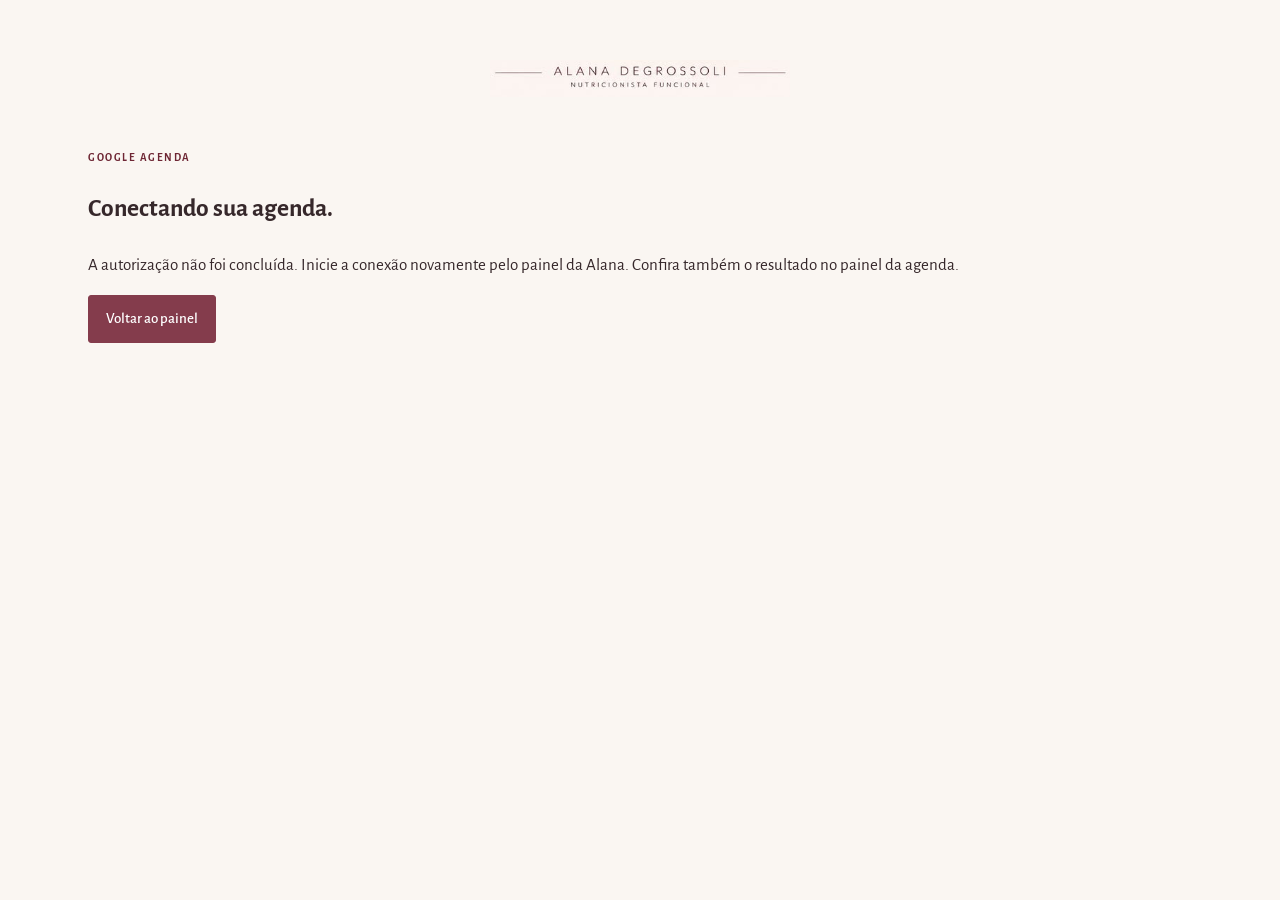
==== commit ba553abb: "Refinar identidade e layout; exibir instalação somente após o login" ====
--- a/agenda-google-callback.html
+++ b/agenda-google-callback.html
@@ -18,6 +18,7 @@
     <link rel="icon" href="favicon.svg" />
     <link rel="stylesheet" href="assets/style.css" />
     <link rel="stylesheet" href="assets/brand.css" />
+    <link rel="stylesheet" href="assets/experience.css" />
     <meta name="theme-color" content="#6E2634" />
   </head>
   <body class="alana-agenda agenda-page">
--- a/assets/brand.css
+++ b/assets/brand.css
@@ -1,5 +1,34 @@
+@font-face {
+  font-family: "Alegreya Sans";
+  font-style: normal;
+  font-weight: 300;
+  font-display: swap;
+  src: url("../fonts/alegreya-sans-300.woff2") format("woff2");
+}
+@font-face {
+  font-family: "Alegreya Sans";
+  font-style: normal;
+  font-weight: 400;
+  font-display: swap;
+  src: url("../fonts/alegreya-sans-400.woff2") format("woff2");
+}
+@font-face {
+  font-family: "Alegreya Sans";
+  font-style: normal;
+  font-weight: 500;
+  font-display: swap;
+  src: url("../fonts/alegreya-sans-500.woff2") format("woff2");
+}
+@font-face {
+  font-family: "Alegreya Sans";
+  font-style: normal;
+  font-weight: 700;
+  font-display: swap;
+  src: url("../fonts/alegreya-sans-700.woff2") format("woff2");
+}
 /* Alana Degrossoli — cores observadas nas publicações oficiais. */
 .alana-agenda {
+  font-family: "Alegreya Sans", Arial, sans-serif;
   --cream: #36282b;
   --ink: #faf6f2;
   --panel: #fffdfa;
@@ -43,11 +72,11 @@
 }
 .agenda-login-intro h1 {
   color: #36282b;
-  font-family: Georgia, "Times New Roman", serif;
-  font-size: clamp(50px, 5.2vw, 73px);
-  font-weight: 400;
-  letter-spacing: -2.5px;
-  line-height: 1.06;
+  font-family: "Alegreya Sans", Arial, sans-serif;
+  font-size: clamp(42px, 4.3vw, 56px);
+  font-weight: 400;
+  letter-spacing: -0.35px;
+  line-height: 1.16;
   margin: 22px 0 24px;
 }
 .agenda-login-intro h1 em {
@@ -106,7 +135,7 @@
 .agenda-professional strong {
   display: block;
   color: #6e2634;
-  font-family: Georgia, serif;
+  font-family: "Alegreya Sans", Arial, sans-serif;
   font-size: 20px;
   font-weight: 400;
 }
@@ -139,11 +168,11 @@
   padding: 36px;
 }
 .agenda-login-card h2 {
-  font-family: Georgia, serif;
+  font-family: "Alegreya Sans", Arial, sans-serif;
   font-size: 30px;
   font-weight: 400;
   color: #36282b;
-  letter-spacing: -0.8px;
+  letter-spacing: 0;
 }
 .agenda-login-card input:not([type="checkbox"]) {
   background: #fffdfa;
@@ -207,11 +236,11 @@
   min-height: 44px;
 }
 .agenda-page .agenda-intro h1 {
-  font-family: Georgia, serif;
-  font-size: clamp(38px, 4.6vw, 55px);
-  font-weight: 400;
-  color: #6e2634;
-  letter-spacing: -1.5px;
+  font-family: "Alegreya Sans", Arial, sans-serif;
+  font-size: clamp(32px, 3.8vw, 44px);
+  font-weight: 400;
+  color: #6e2634;
+  letter-spacing: -0.3px;
 }
 .agenda-page .agenda-intro p:not(.page-eyebrow):not(.agenda-profile-public) {
   font-size: 14px;
@@ -219,7 +248,7 @@
 }
 .agenda-page .agenda-form-heading h2,
 .agenda-contact-card h2 {
-  font-family: Georgia, serif;
+  font-family: "Alegreya Sans", Arial, sans-serif;
   font-size: 28px;
   font-weight: 400;
   color: #36282b;
@@ -258,7 +287,7 @@
   padding: 16px 0;
 }
 .agenda-guide h1 {
-  font-family: Georgia, serif;
+  font-family: "Alegreya Sans", Arial, sans-serif;
   font-size: 42px;
   color: #6e2634;
   font-weight: 400;
@@ -276,7 +305,7 @@
     grid-template-columns: minmax(0, 1fr) 360px;
   }
   .agenda-login-intro h1 {
-    font-size: 57px;
+    font-size: 48px;
   }
   .agenda-login-tags {
     flex-wrap: wrap;
@@ -305,8 +334,8 @@
     margin: 30px auto 38px;
   }
   .agenda-login-intro h1 {
-    font-size: 54px;
-    letter-spacing: -2px;
+    font-size: 43px;
+    letter-spacing: -0.25px;
     margin-top: 16px;
   }
   .agenda-login-intro > p:not(.page-eyebrow) {
@@ -351,7 +380,7 @@
     display: none;
   }
   .agenda-page .agenda-intro h1 {
-    font-size: 37px;
+    font-size: 34px;
   }
   .agenda-contact-card {
     padding: 25px 20px;
@@ -371,6 +400,134 @@
     width: 190px;
   }
   .agenda-login-intro h1 {
-    font-size: 48px;
-  }
-}
+    font-size: 40px;
+  }
+}
+
+/* Traço humanista e títulos leves, sem alterar as cores da marca. */
+.agenda-login-intro h1 em {
+  font-weight: 400;
+}
+.agenda-login-intro .page-eyebrow {
+  letter-spacing: 0.09em;
+  font-size: 10px;
+}
+.agenda-brand-values {
+  letter-spacing: 0.08em;
+}
+.agenda-login-intro > p:not(.page-eyebrow) {
+  font-size: 15px;
+}
+.agenda-login-card > div > p:not(.page-eyebrow) {
+  font-size: 14px;
+}
+.agenda-professional strong {
+  font-size: 23px;
+}
+.agenda-page .agenda-intro p:not(.page-eyebrow):not(.agenda-profile-public) {
+  font-size: 16px;
+}
+
+/* Uma família humanista, com curvas suaves e sem a composição editorial em itálico. */
+.agenda-login-intro h1 {
+  font-weight: 300;
+  max-width: 460px;
+}
+.agenda-login-intro h1 em {
+  font-style: normal;
+}
+.agenda-login-intro .page-eyebrow {
+  font-weight: 400;
+  letter-spacing: 0.03em;
+  font-size: 13px;
+}
+.agenda-login-intro > p:not(.page-eyebrow) {
+  font-size: 17px;
+  line-height: 1.65;
+  max-width: 420px;
+}
+.agenda-login-card h2 {
+  font-size: 29px;
+  line-height: 1.2;
+  font-weight: 400;
+}
+.agenda-login-card > div > p:not(.page-eyebrow) {
+  font-size: 16px;
+}
+.agenda-login-card .page-eyebrow {
+  font-size: 12px;
+  font-weight: 400;
+  letter-spacing: 0.04em;
+}
+.agenda-login-card label {
+  font-size: 14px;
+  font-weight: 400;
+}
+.agenda-login-card input:not([type="checkbox"]) {
+  font-size: 16px;
+}
+.agenda-patient-link {
+  font-size: 15px;
+  font-weight: 500;
+}
+.agenda-professional strong {
+  font-size: 23px;
+  font-weight: 400;
+}
+.agenda-professional span,
+.agenda-professional a {
+  font-size: 12px;
+}
+.agenda-brand-values {
+  font-size: 12px;
+  letter-spacing: 0.02em;
+}
+.agenda-login-tags > span {
+  font-size: 12px;
+}
+.agenda-shell-product {
+  font-size: 12px;
+  letter-spacing: 0.04em;
+}
+.agenda-guide-link {
+  font-size: 13px;
+  font-weight: 400;
+}
+.agenda-page .agenda-intro h1 {
+  font-weight: 300;
+  line-height: 1.18;
+}
+.agenda-page .agenda-form-heading h2,
+.agenda-contact-card h2 {
+  font-weight: 400;
+  font-size: 27px;
+}
+.agenda-guide h1 {
+  font-weight: 300;
+  letter-spacing: 0;
+}
+.alana-agenda .button {
+  font-weight: 500;
+}
+@media (max-width: 720px) {
+  .agenda-login-intro h1 {
+    font-size: 43px;
+    line-height: 1.16;
+  }
+  .agenda-login-intro .page-eyebrow {
+    font-size: 12px;
+    letter-spacing: 0.02em;
+  }
+  .agenda-login-intro > p:not(.page-eyebrow) {
+    font-size: 16px;
+  }
+  .agenda-brand-values {
+    font-size: 11px;
+  }
+  .agenda-guide-link {
+    font-size: 11px;
+  }
+  .agenda-login-card h2 {
+    font-size: 27px;
+  }
+}
--- a/assets/experience.css
+++ b/assets/experience.css
@@ -0,0 +1,1050 @@
+/* Agenda Alana: composição de consultório, fotografia real e foco na tarefa. */
+.alana-agenda {
+  font-size: 16px;
+}
+.alana-agenda :is(h1, h2, h3, h4) {
+  font-family: inherit;
+}
+.agenda-shell-header {
+  min-height: 92px;
+  padding: 20px max(28px, calc((100vw - 1160px) / 2));
+  gap: 26px;
+}
+.agenda-shell-header img {
+  width: 250px;
+  height: 44px;
+}
+.agenda-site-nav {
+  display: flex;
+  align-items: center;
+  gap: 30px;
+  margin-left: auto;
+}
+.agenda-site-nav a {
+  display: inline-flex;
+  align-items: center;
+  gap: 7px;
+  min-height: 44px;
+  color: var(--gold-hi);
+  text-decoration: none;
+  font-size: 15px;
+  font-weight: 400;
+  white-space: nowrap;
+}
+.agenda-site-nav a:hover {
+  text-decoration: underline;
+  text-underline-offset: 5px;
+}
+.agenda-site-nav .agenda-guide-link {
+  margin: 0;
+}
+.agenda-shell-header #agenda-account {
+  margin-left: 0;
+}
+.agenda-login {
+  width: min(1040px, calc(100% - 80px));
+  max-width: none;
+  padding: 0;
+  margin: 38px auto 46px;
+  min-height: 0;
+  grid-template-columns: minmax(0, 1fr) minmax(0, 1fr);
+  gap: 100px;
+  align-items: center;
+  animation: agenda-view-in 0.32s ease both;
+}
+.agenda-login-intro {
+  padding: 0;
+  margin: 0;
+}
+.agenda-studio-portrait {
+  margin: 0;
+  max-width: 350px;
+}
+.agenda-studio-portrait > img {
+  width: 100%;
+  height: 440px;
+  object-fit: cover;
+  object-position: center top;
+  display: block;
+  border-radius: 2px;
+}
+.agenda-studio-portrait figcaption {
+  display: flex;
+  align-items: center;
+  justify-content: space-between;
+  gap: 12px;
+  padding-top: 20px;
+}
+.agenda-studio-portrait figcaption h2 {
+  margin: 0 0 3px;
+  color: var(--gold-hi);
+  font-size: 25px;
+  font-weight: 400;
+  letter-spacing: 0;
+  line-height: 1.15;
+}
+.agenda-studio-portrait figcaption p {
+  margin: 0;
+  color: var(--muted);
+  font-size: 15px;
+}
+.agenda-studio-portrait figcaption > a {
+  display: flex;
+  align-items: center;
+  justify-content: center;
+  width: 42px;
+  height: 42px;
+  color: var(--gold-hi);
+  border-bottom: 1px solid var(--rule);
+  transition:
+    border-color 0.18s,
+    transform 0.18s;
+}
+.agenda-studio-portrait figcaption > a:hover {
+  border-color: var(--gold);
+  transform: translateY(-2px);
+}
+.agenda-login-intro .agenda-studio-signature {
+  font-size: 14px;
+  margin: 18px 0 0;
+  padding-top: 16px;
+  border-top: 1px solid var(--rule);
+  max-width: 350px;
+  line-height: 1.5;
+}
+.agenda-login-card {
+  background: none;
+  border: 0;
+  border-radius: 0;
+  padding: 0;
+  box-shadow: none;
+  width: 100%;
+  max-width: 380px;
+  color: var(--cream);
+}
+.agenda-access-heading {
+  margin-bottom: 26px;
+}
+.agenda-login-card .agenda-access-heading .page-eyebrow {
+  color: var(--gold-hi);
+  font-size: 14px;
+  font-weight: 400;
+  letter-spacing: 0.02em;
+  margin: 0 0 11px;
+}
+.agenda-login-card .agenda-access-heading h1 {
+  font-family: inherit;
+  font-size: 35px;
+  font-weight: 400;
+  line-height: 1.12;
+  letter-spacing: -0.35px;
+  margin: 0 0 14px;
+  color: var(--cream);
+  max-width: 340px;
+}
+.agenda-access-heading > p:last-child {
+  font-size: 16px;
+  color: var(--muted);
+  line-height: 1.6;
+  margin: 0;
+  max-width: 330px;
+}
+.agenda-login-card label {
+  font-size: 15px;
+  font-weight: 400;
+}
+.agenda-login-card input:not([type="checkbox"]) {
+  background: var(--panel);
+  border: 1px solid var(--rule);
+  border-radius: 3px;
+  min-height: 50px;
+  padding: 13px 14px;
+  font-size: 17px;
+}
+.agenda-login-card input:not([type="checkbox"]):focus {
+  border-color: var(--gold);
+  outline: none;
+  box-shadow: 0 0 0 2px #843c4c14;
+}
+.agenda-login-card .agenda-remember {
+  font-size: 14px;
+}
+.alana-agenda .button {
+  border-radius: 3px;
+  font-weight: 500;
+  font-size: 15px;
+  min-height: 46px;
+  transition:
+    background 0.16s,
+    color 0.16s,
+    border-color 0.16s,
+    transform 0.16s;
+}
+.agenda-login-card [type="submit"] {
+  margin-top: 24px;
+  min-height: 50px;
+  font-size: 16px;
+}
+.alana-agenda .button.primary:hover {
+  transform: translateY(-1px);
+}
+.alana-agenda .button:active {
+  transform: translateY(0);
+}
+.agenda-login-contact {
+  font-size: 13px !important;
+  line-height: 1.6 !important;
+  border: 0;
+  padding: 0;
+  margin: 15px 0 0;
+}
+.agenda-patient-entry {
+  margin-top: 30px;
+  padding-top: 20px;
+  border-top: 1px solid var(--rule);
+  display: flex;
+  flex-direction: column;
+  gap: 5px;
+  font-size: 15px;
+  color: var(--muted);
+}
+.agenda-patient-entry a {
+  display: inline-flex;
+  align-items: center;
+  gap: 9px;
+  min-height: 36px;
+  width: fit-content;
+  color: var(--gold-hi);
+  text-decoration: none;
+  font-size: 17px;
+}
+.agenda-patient-entry a:hover {
+  text-decoration: underline;
+  text-underline-offset: 4px;
+}
+.agenda-shell-footer {
+  padding: 22px 28px;
+  min-height: 70px;
+  gap: 28px;
+  font-size: 12px;
+}
+.agenda-shell-footer .agenda-install-button {
+  border-radius: 3px;
+  font-size: 12px;
+}
+.alana-agenda.agenda-page .agenda-public-brand {
+  min-height: 92px;
+  padding: 21px max(28px, calc((100vw - 1160px) / 2));
+}
+.alana-agenda.agenda-page .agenda-public-brand .agenda-public-logo {
+  width: 250px;
+}
+.agenda-public-team {
+  font-size: 15px;
+}
+.alana-agenda.agenda-page .agenda-container {
+  max-width: 1160px;
+  padding: 0 28px;
+  margin: 44px auto 60px;
+}
+.agenda-booking-layout {
+  display: grid;
+  grid-template-columns: 228px minmax(0, 1fr);
+  gap: 66px;
+  align-items: start;
+}
+.agenda-booking-profile {
+  position: sticky;
+  top: 28px;
+  padding-top: 4px;
+}
+.agenda-booking-person > img {
+  display: block;
+  width: 168px;
+  height: 200px;
+  object-fit: cover;
+  object-position: center 22%;
+  border-radius: 2px;
+  margin-bottom: 18px;
+}
+.agenda-booking-person h2 {
+  font-size: 25px;
+  font-weight: 400;
+  color: var(--gold-hi);
+  line-height: 1.1;
+  margin: 0 0 6px;
+}
+.agenda-booking-person p {
+  font-size: 15px;
+  color: var(--muted);
+  margin: 0;
+}
+.agenda-booking-signature {
+  font-size: 15px;
+  line-height: 1.6;
+  color: var(--muted);
+  margin: 24px 0;
+  max-width: 175px;
+}
+.agenda-booking-summary {
+  border-top: 1px solid var(--rule);
+  padding-top: 20px;
+  margin-top: 20px;
+}
+.agenda-booking-summary .page-eyebrow {
+  font-size: 13px;
+  letter-spacing: 0.02em;
+  font-weight: 400;
+  margin: 0 0 9px;
+  color: var(--gold-hi);
+}
+#agenda-appointment-preview {
+  white-space: pre-line;
+  font-size: 16px;
+  line-height: 1.6;
+  color: var(--muted);
+  margin: 0;
+}
+#agenda-appointment-preview.has-selection {
+  color: var(--cream);
+}
+.agenda-booking-contact {
+  display: inline-flex;
+  align-items: center;
+  gap: 8px;
+  margin-top: 28px;
+  min-height: 44px;
+  font-size: 15px;
+  color: var(--gold-hi);
+  text-decoration: none;
+}
+.agenda-booking-contact:hover {
+  text-decoration: underline;
+  text-underline-offset: 4px;
+}
+.agenda-booking-flow {
+  min-width: 0;
+  animation: agenda-view-in 0.24s ease both;
+}
+.alana-agenda.agenda-page .agenda-intro {
+  display: block;
+  margin: 0 0 26px;
+}
+.alana-agenda.agenda-page .agenda-intro h1 {
+  font-family: inherit;
+  font-weight: 400;
+  font-size: 36px;
+  letter-spacing: -0.4px;
+  line-height: 1.15;
+  margin: 8px 0 12px;
+  color: var(--cream);
+}
+.agenda-page .agenda-intro .page-eyebrow {
+  font-size: 14px;
+  letter-spacing: 0.01em;
+  font-weight: 400;
+  color: var(--gold-hi);
+}
+.agenda-page .agenda-intro p:not(.page-eyebrow):not(.agenda-profile-public) {
+  font-size: 17px;
+  line-height: 1.5;
+  margin: 0;
+}
+.agenda-page .agenda-profile-public {
+  font-size: 14px;
+  margin: 10px 0 0;
+  color: var(--muted);
+}
+.agenda-page .agenda-public-steps {
+  display: flex;
+  justify-content: space-between;
+  gap: 16px;
+  padding: 0 0 20px;
+  margin: 0 0 26px;
+  border-bottom: 1px solid var(--rule);
+  font-size: 14px;
+}
+.agenda-page .agenda-public-steps li {
+  align-items: center;
+  gap: 8px;
+  color: var(--muted);
+}
+.agenda-page .agenda-public-steps span {
+  border: 1px solid var(--rule);
+  border-radius: 50%;
+  width: 25px;
+  height: 25px;
+  min-width: 25px;
+  font-size: 13px;
+  background: transparent;
+  color: var(--muted);
+}
+.agenda-page .agenda-public-steps li[aria-current="step"] {
+  color: var(--gold-hi);
+  font-weight: 500;
+}
+.agenda-page .agenda-public-steps li[aria-current="step"] span,
+.agenda-page .agenda-public-steps li.is-complete span {
+  color: var(--panel);
+  background: var(--gold-hi);
+  border-color: var(--gold-hi);
+}
+.agenda-page .agenda-card {
+  padding: 0;
+  background: none;
+  border: 0;
+  box-shadow: none;
+  border-radius: 0;
+}
+.agenda-page .agenda-form-heading {
+  gap: 12px;
+  margin-bottom: 22px;
+}
+.agenda-page .agenda-step {
+  display: none;
+}
+.agenda-page .agenda-form-heading h2 {
+  font-family: inherit;
+  font-size: 25px;
+  font-weight: 400;
+  letter-spacing: 0;
+}
+.agenda-page .agenda-form-heading p {
+  font-size: 15px;
+  line-height: 1.6;
+}
+.agenda-page .agenda-card h3 {
+  font-size: 19px;
+  font-weight: 500;
+}
+.agenda-page .agenda-plain-fieldset legend,
+.agenda-page .agenda-card label {
+  font-size: 16px;
+  font-weight: 400;
+}
+.agenda-page .agenda-mode-options > label > span {
+  border-radius: 3px;
+  background: var(--panel);
+  border-color: var(--rule);
+  padding: 16px 18px;
+  transition:
+    border-color 0.16s,
+    background 0.16s;
+}
+.agenda-page .agenda-mode-options label:has(input:checked) > span {
+  border-color: var(--gold);
+  background: #f6e9e8;
+}
+.agenda-page .agenda-mode-options small {
+  font-size: 14px;
+  line-height: 1.5;
+}
+.agenda-page .agenda-mode-title {
+  font-size: 18px;
+  font-weight: 500;
+}
+.agenda-page .agenda-date-chip {
+  min-height: 88px;
+  border-radius: 3px;
+  background: var(--panel);
+  border-color: var(--rule);
+  transition:
+    border-color 0.16s,
+    background 0.16s,
+    transform 0.16s;
+}
+.agenda-page .agenda-date-chip strong {
+  font-size: 26px;
+  font-weight: 400;
+}
+.agenda-page .agenda-date-chip span,
+.agenda-page .agenda-date-chip small {
+  font-size: 13px;
+}
+.agenda-page :is(.agenda-date-chip, .agenda-hour-chip):hover {
+  border-color: var(--gold);
+  transform: translateY(-1px);
+}
+.agenda-page .agenda-hour-chip {
+  border-radius: 3px;
+  background: var(--panel);
+  border-color: var(--rule);
+  min-height: 47px;
+  font-size: 17px;
+  font-weight: 400;
+  transition:
+    border-color 0.16s,
+    background 0.16s,
+    transform 0.16s;
+}
+.agenda-page :is(.agenda-date-chip, .agenda-hour-chip)[aria-pressed="true"] {
+  background: var(--gold-hi);
+  color: var(--panel);
+  border-color: var(--gold-hi);
+}
+.agenda-page .agenda-selection {
+  background: none;
+  border: 0;
+  border-left: 2px solid var(--gold);
+  border-radius: 0;
+  padding: 9px 0 9px 14px;
+  font-size: 15px;
+  margin-top: 18px;
+}
+.agenda-page .agenda-divider {
+  border-color: var(--rule);
+  margin: 30px 0;
+}
+.agenda-page .agenda-card input:not([type="checkbox"]):not([type="radio"]),
+.agenda-page .agenda-card select {
+  border-radius: 3px;
+  font-size: 17px;
+  background: var(--panel);
+  border-color: var(--rule);
+  min-height: 49px;
+}
+.agenda-page .agenda-card .agenda-consent,
+.agenda-page .agenda-form-footer {
+  font-size: 14px;
+  line-height: 1.5;
+}
+.agenda-page .agenda-confirm {
+  font-size: 17px !important;
+  border-radius: 3px;
+  min-height: 52px;
+}
+.agenda-page .agenda-nav-button {
+  border-radius: 3px;
+}
+.agenda-page .agenda-public-footer {
+  max-width: 1160px;
+  padding: 28px;
+  gap: 24px;
+  font-size: 14px;
+}
+.agenda-page .agenda-public-footer-brand p {
+  font-size: 19px;
+  font-weight: 400;
+}
+.agenda-page .agenda-public-footer-brand small,
+.agenda-public-footer nav {
+  font-size: 13px;
+}
+.alana-agenda .page-categorias {
+  border: 0;
+  border-bottom: 1px solid var(--rule);
+  background: none;
+  border-radius: 0;
+  padding: 0;
+  gap: 25px;
+}
+.alana-agenda .page-categorias button {
+  border-radius: 0;
+  border-bottom: 2px solid transparent;
+  padding: 13px 0;
+  font-size: 16px;
+  font-weight: 400;
+  min-height: 48px;
+}
+.alana-agenda .page-categorias button.on {
+  border-color: var(--gold-hi);
+  box-shadow: none;
+  background: none;
+  color: var(--gold-hi);
+}
+.alana-agenda .admin-section,
+.alana-agenda .agenda-profile-bar,
+.alana-agenda .agenda-booking {
+  border-radius: 3px;
+  box-shadow: none;
+}
+.alana-agenda .agenda-native-header h1 {
+  font-size: 32px;
+  font-weight: 400;
+  letter-spacing: -0.25px;
+}
+.alana-agenda .agenda-calendar-day {
+  border-radius: 3px;
+}
+.alana-agenda .agenda-calendar-day.is-selected {
+  background: var(--gold-hi);
+  color: var(--panel);
+  border-color: var(--gold-hi);
+}
+.alana-agenda .agenda-calendar-day.is-selected small {
+  color: var(--panel);
+}
+.alana-agenda [role="tabpanel"]:not([hidden]) {
+  animation: agenda-view-in 0.18s ease both;
+}
+@keyframes agenda-view-in {
+  from {
+    opacity: 0;
+    transform: translateY(5px);
+  }
+  to {
+    opacity: 1;
+    transform: translateY(0);
+  }
+}
+@media (max-width: 950px) {
+  .agenda-login {
+    gap: 56px;
+    width: calc(100% - 64px);
+    grid-template-columns: minmax(0, 1fr) minmax(0, 1fr);
+  }
+  .agenda-studio-portrait > img {
+    height: 410px;
+  }
+  .agenda-login-card .agenda-access-heading h1 {
+    font-size: 32px;
+  }
+  .agenda-booking-layout {
+    grid-template-columns: 190px minmax(0, 1fr);
+    gap: 38px;
+  }
+  .agenda-site-nav {
+    gap: 20px;
+  }
+  .agenda-site-nav a {
+    font-size: 14px;
+  }
+}
+@media (max-width: 720px) {
+  .agenda-shell-header {
+    min-height: 78px;
+    padding: 16px 20px;
+    gap: 14px;
+  }
+  .agenda-shell-header img {
+    width: 215px;
+    height: 36px;
+  }
+  .agenda-site-nav {
+    gap: 10px;
+  }
+  .agenda-site-nav .agenda-guide-link {
+    display: none;
+  }
+  .agenda-site-nav a {
+    font-size: 13px;
+    white-space: normal;
+    max-width: 88px;
+    line-height: 1.25;
+  }
+  .agenda-site-nav .alana-icon {
+    display: none;
+  }
+  .agenda-login {
+    display: flex;
+    flex-direction: column;
+    align-items: stretch;
+    gap: 30px;
+    width: auto;
+    margin: 26px auto 38px;
+    padding: 0 23px;
+    max-width: 450px;
+  }
+  .agenda-studio-portrait {
+    display: grid;
+    grid-template-columns: 78px 1fr;
+    gap: 19px;
+    align-items: center;
+    max-width: none;
+  }
+  .agenda-studio-portrait > img {
+    width: 78px;
+    height: 104px;
+    object-position: 50% 13%;
+  }
+  .agenda-studio-portrait figcaption {
+    padding: 0;
+    gap: 10px;
+  }
+  .agenda-studio-portrait figcaption h2 {
+    font-size: 24px;
+  }
+  .agenda-studio-portrait figcaption p {
+    font-size: 15px;
+  }
+  .agenda-studio-portrait figcaption > a {
+    width: 30px;
+    flex: 0 0 30px;
+  }
+  .agenda-login-intro .agenda-studio-signature {
+    display: none;
+  }
+  .agenda-login-card {
+    max-width: none;
+    padding: 28px 0 0;
+    border-top: 1px solid var(--rule);
+  }
+  .agenda-login-card .agenda-access-heading h1 {
+    font-size: 31px;
+    max-width: 270px;
+  }
+  .agenda-login-card .agenda-access-heading .page-eyebrow {
+    margin-bottom: 9px;
+    font-size: 13px;
+  }
+  .agenda-access-heading {
+    margin-bottom: 22px;
+  }
+  .agenda-access-heading > p:last-child {
+    font-size: 16px;
+    max-width: 290px;
+  }
+  .agenda-patient-entry {
+    margin-top: 24px;
+  }
+  .agenda-shell-footer {
+    flex-wrap: wrap;
+    justify-content: flex-start;
+    gap: 13px 20px;
+    padding: 24px 23px;
+    font-size: 12px;
+  }
+  .agenda-shell-footer .agenda-install-button {
+    margin-left: auto;
+  }
+  .agenda-signed-in .agenda-site-nav {
+    display: none;
+  }
+  .alana-agenda.agenda-page .agenda-public-brand {
+    min-height: 78px;
+    padding: 17px 20px;
+  }
+  .alana-agenda.agenda-page .agenda-public-brand .agenda-public-logo {
+    width: 215px;
+  }
+  .agenda-public-team {
+    font-size: 13px;
+    max-width: 78px;
+    line-height: 1.3;
+  }
+  .alana-agenda.agenda-page .agenda-container {
+    margin: 27px auto 42px;
+    padding: 0 20px;
+  }
+  .agenda-booking-layout {
+    display: flex;
+    flex-direction: column;
+    gap: 28px;
+  }
+  .agenda-booking-profile {
+    position: static;
+    padding: 0 0 24px;
+    border-bottom: 1px solid var(--rule);
+    width: 100%;
+  }
+  .agenda-booking-person {
+    display: flex;
+    align-items: center;
+    gap: 15px;
+  }
+  .agenda-booking-person > img {
+    width: 56px;
+    height: 72px;
+    margin: 0;
+    object-position: 50% 14%;
+  }
+  .agenda-booking-person h2 {
+    font-size: 23px;
+  }
+  .agenda-booking-person p {
+    font-size: 15px;
+  }
+  .agenda-booking-signature,
+  .agenda-booking-summary,
+  .agenda-booking-contact {
+    display: none;
+  }
+  .agenda-booking-flow {
+    width: 100%;
+  }
+  .alana-agenda.agenda-page .agenda-intro h1 {
+    font-size: 31px;
+    margin-top: 5px;
+  }
+  .agenda-page .agenda-intro .page-eyebrow {
+    font-size: 13px;
+  }
+  .agenda-page .agenda-intro p:not(.page-eyebrow):not(.agenda-profile-public) {
+    font-size: 16px;
+  }
+  .agenda-page .agenda-profile-public {
+    display: none;
+  }
+  .agenda-page .agenda-public-steps {
+    font-size: 13px;
+    gap: 10px;
+    margin-bottom: 24px;
+    padding-bottom: 20px;
+  }
+  .agenda-page .agenda-public-steps li {
+    gap: 6px;
+  }
+  .agenda-page .agenda-public-steps span {
+    width: 22px;
+    height: 22px;
+    min-width: 22px;
+    font-size: 12px;
+  }
+  .agenda-page .agenda-form-heading h2 {
+    font-size: 23px;
+  }
+  .agenda-page .agenda-form-heading p {
+    font-size: 14px;
+  }
+  .agenda-page .agenda-mode-options > label > span {
+    padding: 13px 12px;
+  }
+  .agenda-page .agenda-mode-options small {
+    font-size: 13px;
+  }
+  .agenda-page .agenda-date-chip {
+    min-height: 84px;
+  }
+  .agenda-page .agenda-hour-chip {
+    font-size: 17px;
+  }
+  .agenda-page .agenda-card label {
+    font-size: 16px;
+  }
+  .agenda-page .agenda-fields {
+    gap: 21px;
+  }
+  .agenda-page .agenda-public-footer {
+    padding: 26px 20px;
+  }
+  .alana-agenda .page-categorias {
+    gap: 12px;
+  }
+  .alana-agenda .page-categorias button {
+    font-size: 14px;
+    padding: 12px 3px;
+  }
+}
+@media (max-width: 380px) {
+  .agenda-shell-header img,
+  .alana-agenda.agenda-page .agenda-public-brand .agenda-public-logo {
+    width: 190px;
+  }
+  .agenda-studio-portrait {
+    grid-template-columns: 66px 1fr;
+    gap: 14px;
+  }
+  .agenda-studio-portrait > img {
+    width: 66px;
+    height: 90px;
+  }
+  .agenda-studio-portrait figcaption h2 {
+    font-size: 22px;
+  }
+}
+@media (prefers-reduced-motion: reduce) {
+  .alana-agenda *,
+  .alana-agenda *::before,
+  .alana-agenda *::after {
+    animation: none !important;
+    transition: none !important;
+  }
+}
+
+/* Equilíbrio: apresentação da marca à esquerda e painel de acesso à direita. */
+.agenda-signed-in .agenda-site-nav > a:first-child {
+  display: none;
+}
+.agenda-page .agenda-date-chip[aria-pressed="true"] :is(strong, span, small) {
+  color: inherit;
+}
+.alana-agenda .page-eyebrow {
+  text-transform: none;
+}
+.agenda-login-balanced {
+  gap: 80px;
+  align-items: center;
+  max-width: 1080px;
+}
+.agenda-login-balanced .agenda-login-intro > .page-eyebrow {
+  font-size: 13px;
+  letter-spacing: 0.02em;
+  margin: 0 0 16px;
+  color: var(--gold-hi);
+}
+.agenda-login-balanced .agenda-balanced-title {
+  font-family: inherit;
+  font-size: clamp(40px, 4.1vw, 53px);
+  font-weight: 300;
+  line-height: 1.12;
+  letter-spacing: -0.4px;
+  color: var(--cream);
+  margin: 0 0 22px;
+}
+.agenda-login-balanced .agenda-balanced-copy {
+  font-size: 17px;
+  line-height: 1.6;
+  max-width: 360px;
+  margin: 0 0 15px;
+}
+.agenda-balanced-appointment {
+  display: inline-flex;
+  align-items: center;
+  gap: 12px;
+  min-height: 44px;
+  margin: 0 0 24px;
+  color: var(--gold-hi);
+  text-decoration: none;
+  border-bottom: 1px solid #c59ba3;
+  font-size: 17px;
+  font-weight: 500;
+}
+.agenda-balanced-appointment:hover {
+  border-color: var(--gold-hi);
+}
+.agenda-login-balanced .agenda-studio-portrait {
+  display: grid;
+  grid-template-columns: 100px minmax(0, 1fr);
+  align-items: center;
+  gap: 22px;
+  max-width: 380px;
+  padding-top: 23px;
+  border-top: 1px solid var(--rule);
+}
+.agenda-login-balanced .agenda-studio-portrait > img {
+  width: 100px;
+  height: 125px;
+  object-fit: cover;
+  object-position: center top;
+  border-radius: 2px;
+}
+.agenda-login-balanced .agenda-studio-portrait figcaption {
+  padding: 0;
+  display: block;
+}
+.agenda-login-balanced .agenda-studio-portrait figcaption h2 {
+  font-size: 24px;
+  margin-bottom: 5px;
+  font-weight: 400;
+}
+.agenda-login-balanced .agenda-studio-portrait figcaption p {
+  font-size: 15px;
+  margin-bottom: 5px;
+}
+.agenda-balanced-instagram {
+  color: var(--muted);
+  font-size: 14px;
+  text-underline-offset: 3px;
+}
+.agenda-login-balanced .agenda-balanced-specialties {
+  font-size: 13px;
+  line-height: 1.6;
+  letter-spacing: 0;
+  margin: 17px 0 0;
+  max-width: 390px;
+}
+.agenda-balanced-specialties span {
+  margin: 0 6px;
+  color: var(--gold);
+}
+.agenda-login-balanced .agenda-login-card {
+  max-width: 410px;
+  padding: 31px 32px;
+  background: var(--panel);
+  border: 1px solid var(--rule);
+  border-radius: 6px;
+  box-shadow: none;
+}
+.agenda-login-balanced .agenda-access-heading {
+  margin-bottom: 24px;
+}
+.agenda-login-balanced .agenda-access-heading h2 {
+  font-family: inherit;
+  font-size: 29px;
+  font-weight: 400;
+  line-height: 1.2;
+  letter-spacing: 0;
+  margin: 0 0 12px;
+  color: var(--cream);
+}
+.agenda-login-balanced .agenda-access-heading > p:last-child {
+  font-size: 15px;
+  line-height: 1.6;
+}
+.agenda-login-balanced .agenda-login-card .agenda-access-heading .page-eyebrow {
+  font-size: 13px;
+  margin-bottom: 10px;
+}
+.agenda-login-balanced .agenda-login-card .agenda-login-contact {
+  padding-top: 18px;
+  margin-top: 20px;
+  border-top: 1px solid var(--rule);
+  font-size: 12px !important;
+}
+@media (max-width: 950px) {
+  .agenda-login-balanced {
+    gap: 45px;
+  }
+  .agenda-login-balanced .agenda-balanced-title {
+    font-size: 43px;
+  }
+  .agenda-login-balanced .agenda-login-card {
+    padding: 28px 25px;
+  }
+  .agenda-login-balanced .agenda-studio-portrait {
+    grid-template-columns: 85px 1fr;
+    gap: 17px;
+  }
+  .agenda-login-balanced .agenda-studio-portrait > img {
+    width: 85px;
+    height: 110px;
+  }
+  .agenda-login-balanced .agenda-studio-portrait figcaption h2 {
+    font-size: 22px;
+  }
+}
+@media (max-width: 720px) {
+  .agenda-login-balanced {
+    gap: 30px;
+    align-items: stretch;
+  }
+  .agenda-login-balanced .agenda-balanced-title {
+    font-size: 41px;
+    margin-bottom: 18px;
+  }
+  .agenda-login-balanced .agenda-balanced-copy {
+    font-size: 16px;
+    max-width: 330px;
+  }
+  .agenda-login-balanced .agenda-login-intro > .page-eyebrow {
+    font-size: 12px;
+    line-height: 1.5;
+    margin-bottom: 12px;
+  }
+  .agenda-balanced-appointment {
+    margin-bottom: 18px;
+  }
+  .agenda-login-balanced .agenda-studio-portrait {
+    grid-template-columns: 72px 1fr;
+    padding-top: 20px;
+    gap: 18px;
+  }
+  .agenda-login-balanced .agenda-studio-portrait > img {
+    width: 72px;
+    height: 94px;
+  }
+  .agenda-login-balanced .agenda-studio-portrait figcaption h2 {
+    font-size: 23px;
+  }
+  .agenda-login-balanced .agenda-balanced-specialties {
+    font-size: 12px;
+    margin-top: 14px;
+  }
+  .agenda-login-balanced .agenda-login-card {
+    padding: 26px 23px;
+    max-width: none;
+  }
+  .agenda-login-balanced .agenda-access-heading h2 {
+    font-size: 27px;
+  }
+}
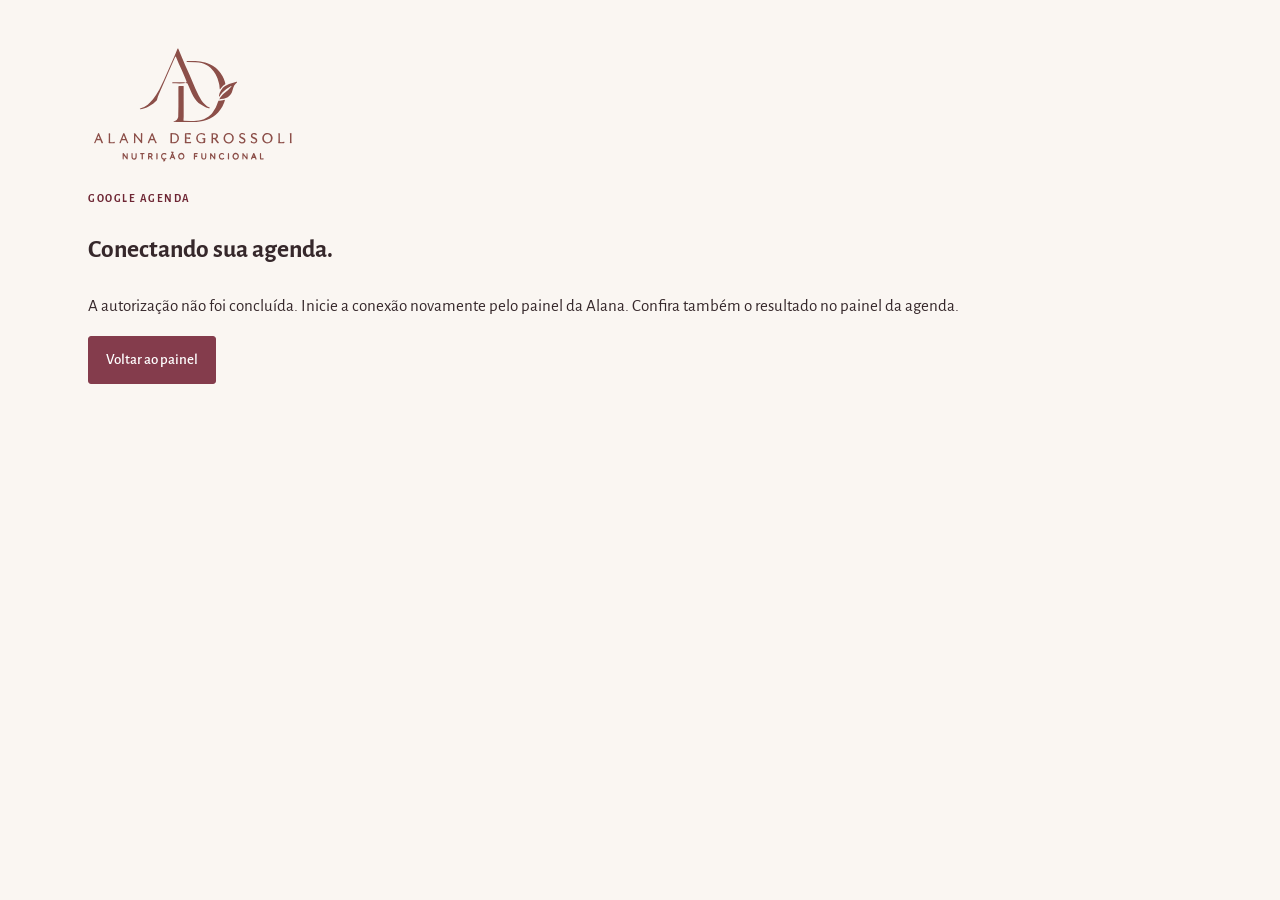
==== commit 4c60e668: "Aplicar logo oficial AD extraída da publicação indicada pela cliente" ====
--- a/agenda-google-callback.html
+++ b/agenda-google-callback.html
@@ -26,6 +26,8 @@
       <img
         class="agenda-callback-logo"
         src="brand/alana-logo.svg"
+        width="475"
+        height="276"
         alt="Alana Degrossoli"
       />
       <section class="agenda-card">
--- a/assets/experience.css
+++ b/assets/experience.css
@@ -1048,3 +1048,114 @@
     font-size: 27px;
   }
 }
+
+/* Conexão Google disponível no início do painel até a conta ser vinculada. */
+.alana-agenda .agenda-google-shortcut {
+  display: grid;
+  grid-template-columns: minmax(0, 1fr) auto;
+  align-items: center;
+  gap: 14px 26px;
+  margin: 0 0 26px;
+  padding: 20px 22px;
+  background: var(--panel);
+  border: 1px solid var(--rule);
+  border-left: 3px solid var(--gold);
+  border-radius: 3px;
+}
+.alana-agenda .agenda-google-shortcut[hidden] {
+  display: none;
+}
+.alana-agenda .agenda-google-shortcut-copy {
+  display: flex;
+  align-items: flex-start;
+  gap: 14px;
+  min-width: 0;
+}
+.alana-agenda .agenda-google-shortcut-copy > svg {
+  width: 22px;
+  height: 22px;
+  margin-top: 3px;
+  flex: 0 0 22px;
+  color: var(--gold);
+}
+.alana-agenda .agenda-google-shortcut h2 {
+  margin: 0 0 5px;
+  font-size: 22px;
+  font-weight: 500;
+  line-height: 1.25;
+}
+.alana-agenda .agenda-google-shortcut p:not(.error) {
+  margin: 0;
+  color: var(--muted);
+  font-size: 15px;
+  line-height: 1.45;
+}
+.alana-agenda .agenda-google-shortcut .error {
+  grid-column: 1 / -1;
+  margin: 0;
+}
+.alana-agenda .agenda-google-shortcut .error:empty {
+  display: none;
+}
+.alana-agenda .agenda-google-shortcut .button {
+  white-space: nowrap;
+}
+@media (max-width: 620px) {
+  .alana-agenda .agenda-google-shortcut {
+    grid-template-columns: minmax(0, 1fr);
+    gap: 16px;
+    padding: 18px;
+  }
+  .alana-agenda .agenda-google-shortcut h2 {
+    font-size: 21px;
+  }
+  .alana-agenda .agenda-google-shortcut .button {
+    width: 100%;
+  }
+}
+
+/* Marca oficial: monograma AD, folha e assinatura da publicação fornecida. */
+.agenda-shell-header {
+  min-height: 124px;
+  padding-top: 12px;
+  padding-bottom: 12px;
+}
+.agenda-shell-header img {
+  display: block;
+  width: 172px;
+  height: 100px;
+  object-fit: contain;
+  object-position: left center;
+}
+.alana-agenda.agenda-page .agenda-public-brand {
+  min-height: 124px;
+  padding-top: 12px;
+  padding-bottom: 12px;
+}
+.alana-agenda.agenda-page .agenda-public-brand .agenda-public-logo {
+  width: 172px;
+  height: 100px;
+  object-fit: contain;
+  object-position: left center;
+}
+.alana-agenda .agenda-callback-logo {
+  display: block;
+  width: 210px;
+  height: auto;
+  padding: 0;
+  margin: 0 0 24px;
+  background: none;
+}
+@media (max-width: 720px) {
+  .agenda-shell-header,
+  .alana-agenda.agenda-page .agenda-public-brand {
+    min-height: 109px;
+    padding-top: 12px;
+    padding-bottom: 12px;
+  }
+  .agenda-shell-header img,
+  .alana-agenda.agenda-page .agenda-public-brand .agenda-public-logo {
+    width: 146px;
+    height: 85px;
+  }
+}
